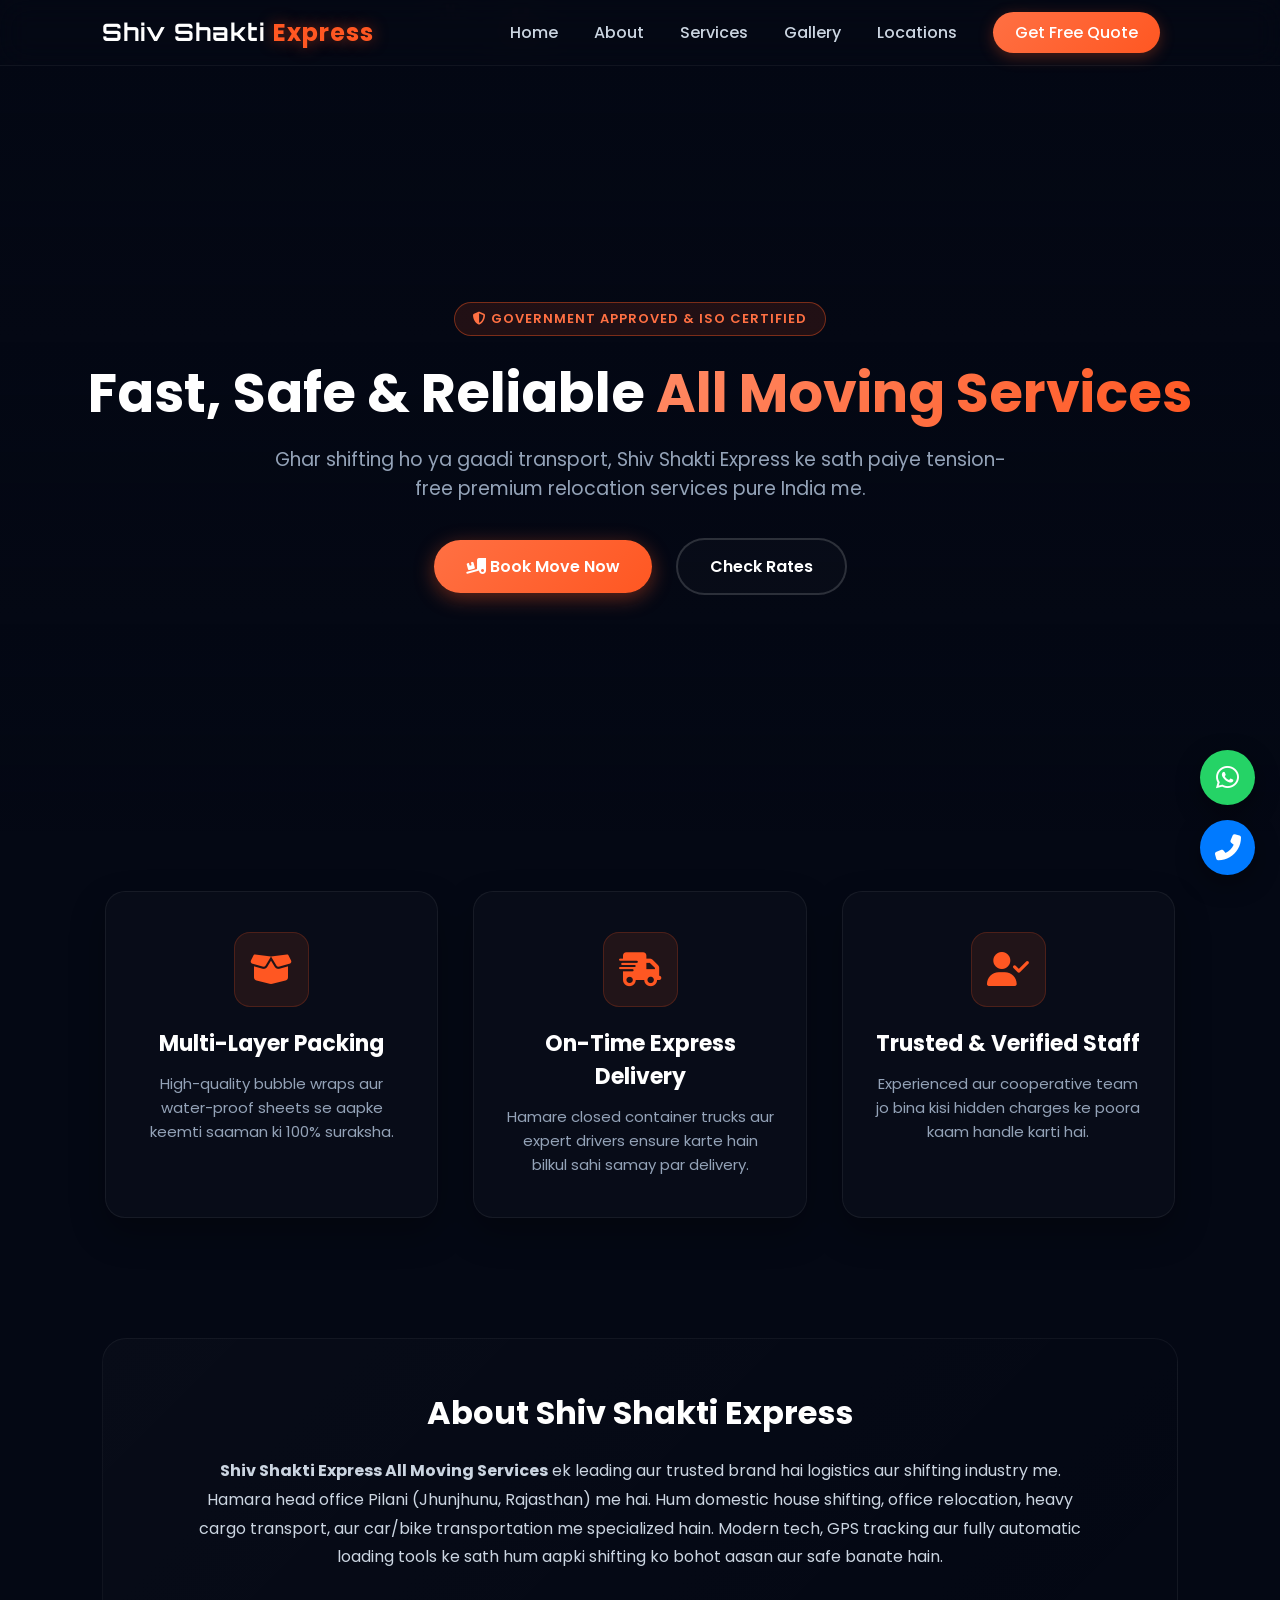
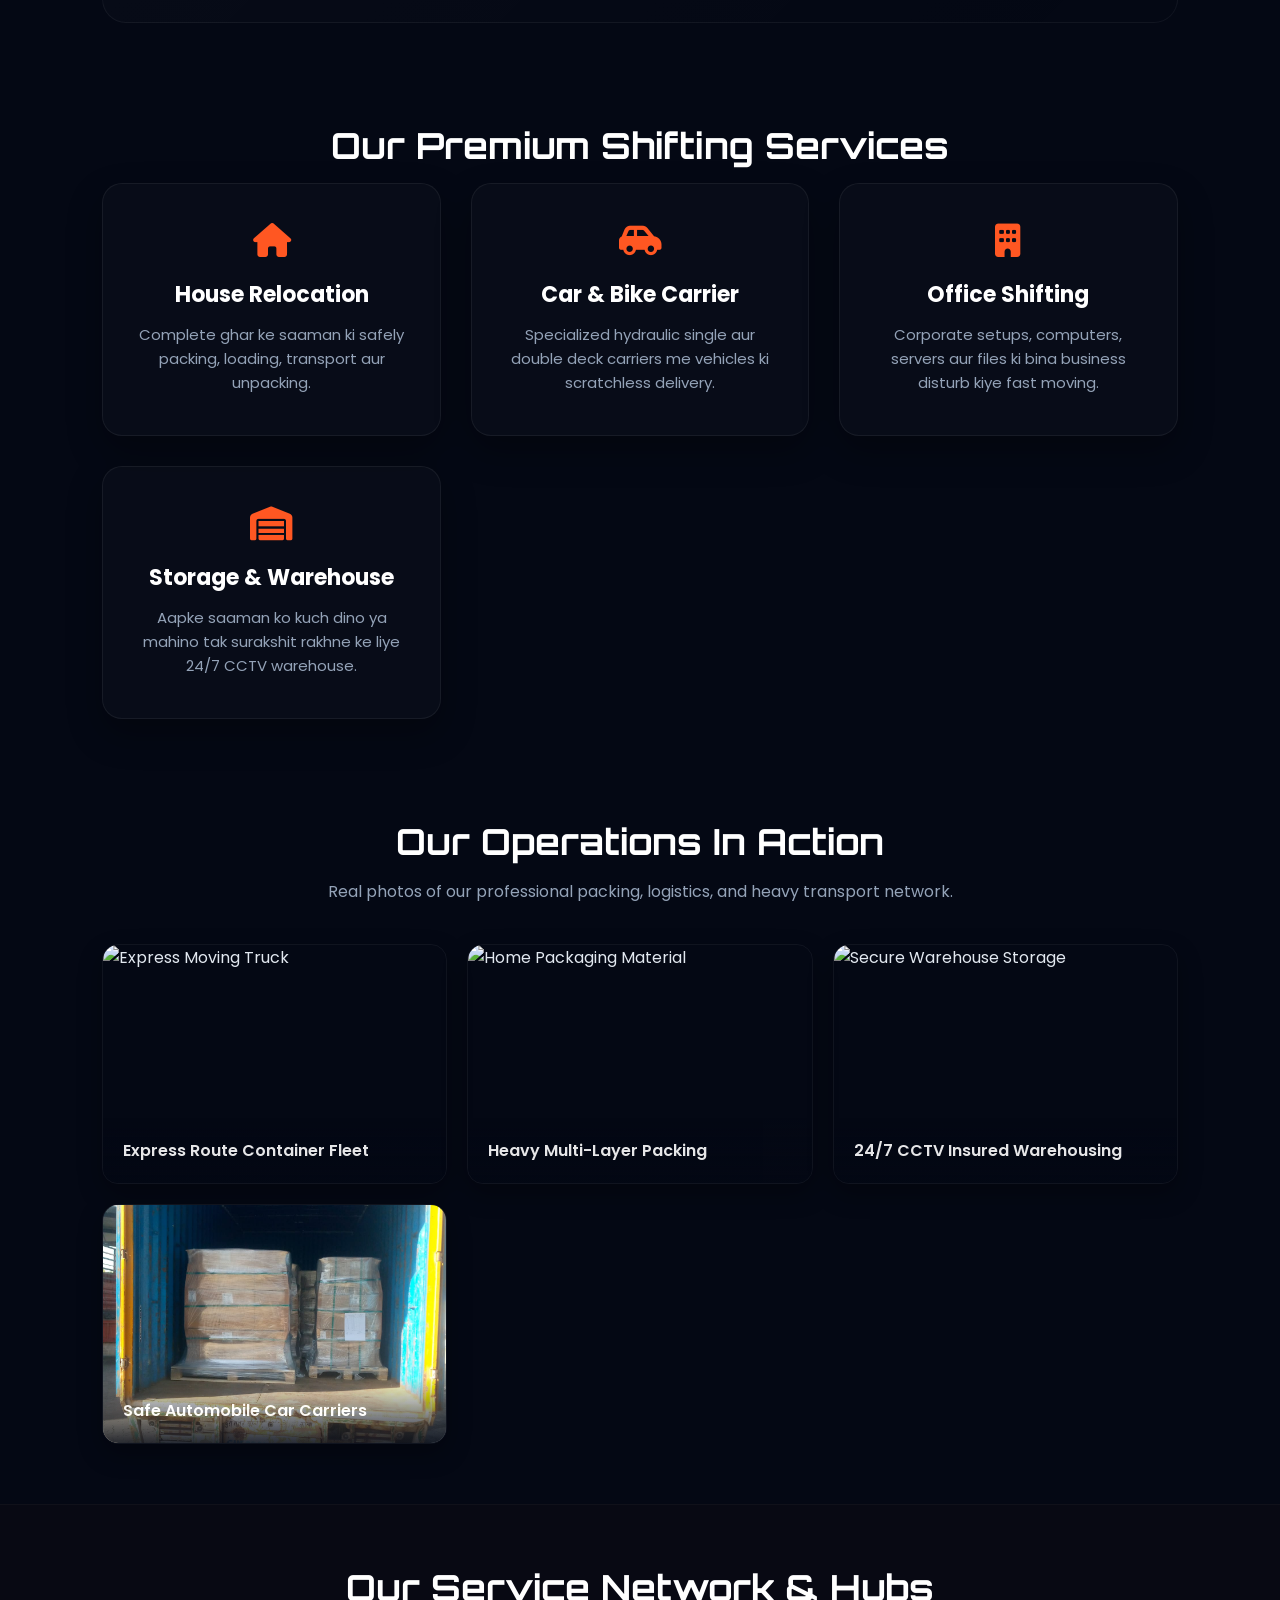
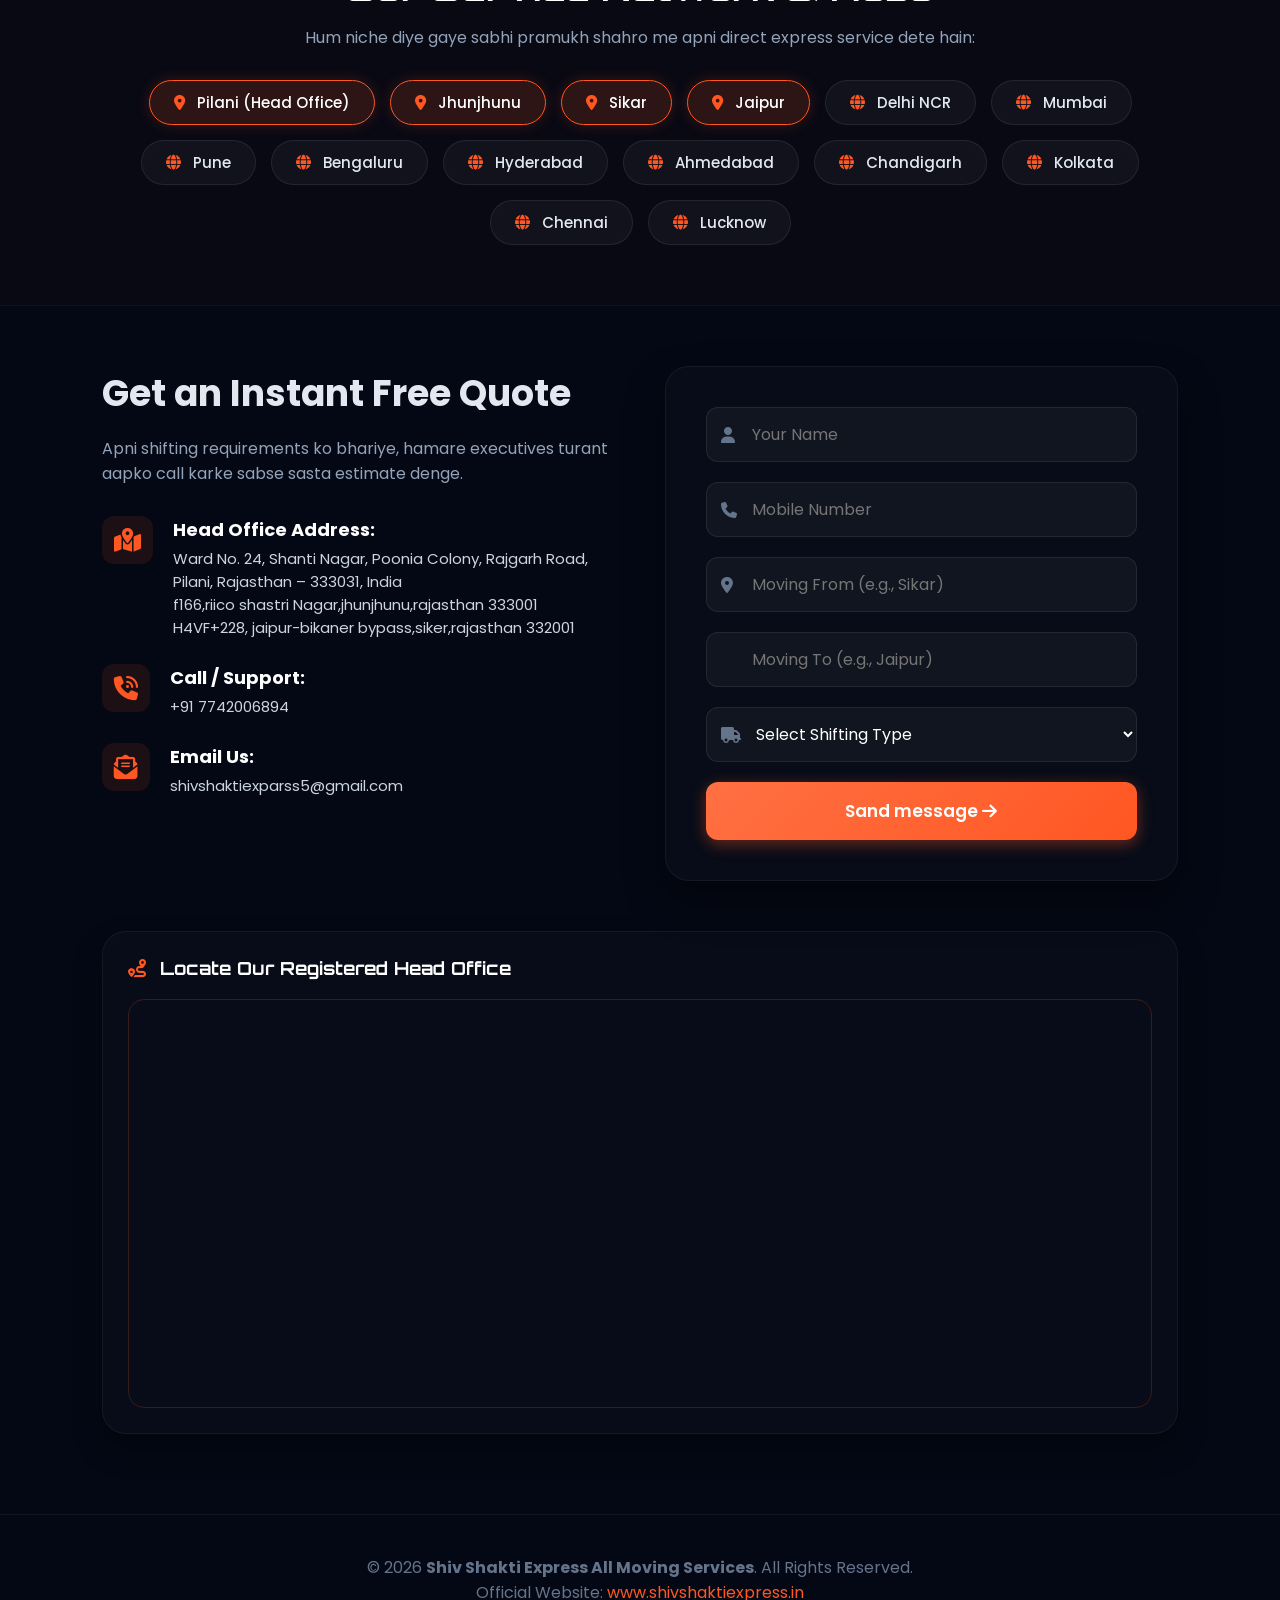
==== index.html @ 2a3eb3cf "Update index.html" ====
<!DOCTYPE html>
<html lang="en">
<head>
    <meta charset="UTF-8">
    <meta name="viewport" content="width=device-width, initial-scale=1.0">
    <title>Shiv Shakti Express All Moving Services | Best Packers and Movers</title>
    <!-- External CSS -->
    <link rel="stylesheet" href="style.css">
    <!-- FontAwesome Premium Icons for 3D Assets -->
    <link rel="stylesheet" href="https://cdnjs.cloudflare.com/ajax/libs/font-awesome/6.4.0/css/all.min.css">
</head>
<body>

    <!-- Dynamic 3D Floating Particle Canvas -->
    <div class="canvas-3d-bg" id="canvas3D"></div>

    <!-- Header & Navigation -->
    <header>
        <div class="logo">
            <h1>Shiv Shakti <span>Express</span></h1>
        </div>
        <nav>
            <ul class="nav-links" id="navLinks">
                <li><a href="#home">Home</a></li>
                <li><a href="#about">About</a></li>
                <li><a href="#services">Services</a></li>
                <li><a href="#gallery">Gallery</a></li>
                <li><a href="#locations">Locations</a></li>
                <li><a href="#contact" class="btn-nav">Get Free Quote</a></li>
            </ul>
            <div class="burger-menu" id="burgerBtn">
                <i class="fas fa-bars"></i>
            </div>
        </nav>
    </header>

    <!-- Hero Section -->
    <section id="home" class="hero-section">
        <div class="hero-content">
            <div class="badge-premium"><i class="fas fa-shield-alt"></i> Government Approved & ISO Certified</div>
            <h2>Fast, Safe & Reliable <span>All Moving Services</span></h2>
            <p>Ghar shifting ho ya gaadi transport, Shiv Shakti Express ke sath paiye tension-free premium relocation services pure India me.</p>
            <div class="hero-btns">
                <a href="#contact" class="btn-primary"><i class="fas fa-truck-loading"></i> Book Move Now</a>
                <a href="#services" class="btn-secondary">Check Rates</a>
            </div>
        </div>
    </section>

    <!-- 3D Interactive Features Grid -->
    <section class="features-section">
        <div class="feature-3d-card">
            <div class="icon-wrapper"><i class="fas fa-box-open"></i></div>
            <h3>Multi-Layer Packing</h3>
            <p>High-quality bubble wraps aur water-proof sheets se aapke keemti saaman ki 100% suraksha.</p>
        </div>
        <div class="feature-3d-card">
            <div class="icon-wrapper"><i class="fas fa-shipping-fast"></i></div>
            <h3>On-Time Express Delivery</h3>
            <p>Hamare closed container trucks aur expert drivers ensure karte hain bilkul sahi samay par delivery.</p>
        </div>
        <div class="feature-3d-card">
            <div class="icon-wrapper"><i class="fas fa-user-check"></i></div>
            <h3>Trusted & Verified Staff</h3>
            <p>Experienced aur cooperative team jo bina kisi hidden charges ke poora kaam handle karti hai.</p>
        </div>
    </section>

    <!-- About Section -->
    <section id="about" class="about-section">
        <div class="about-glass-box">
            <h2>About Shiv Shakti Express</h2>
            <p><strong>Shiv Shakti Express All Moving Services</strong> ek leading aur trusted brand hai logistics aur shifting industry me. Hamara head office Pilani (Jhunjhunu, Rajasthan) me hai. Hum domestic house shifting, office relocation, heavy cargo transport, aur car/bike transportation me specialized hain. Modern tech, GPS tracking aur fully automatic loading tools ke sath hum aapki shifting ko bohot aasan aur safe banate hain.</p>
        </div>
    </section>

    <!-- Services Section -->
    <section id="services" class="services-section">
        <h2 class="global-title">Our Premium Shifting Services</h2>
        <div class="services-grid">
            <div class="service-3d-box">
                <i class="fas fa-home"></i>
                <h3>House Relocation</h3>
                <p>Complete ghar ke saaman ki safely packing, loading, transport aur unpacking.</p>
            </div>
            <div class="service-3d-box">
                <i class="fas fa-car-side"></i>
                <h3>Car & Bike Carrier</h3>
                <p>Specialized hydraulic single aur double deck carriers me vehicles ki scratchless delivery.</p>
            </div>
            <div class="service-3d-box">
                <i class="fas fa-building"></i>
                <h3>Office Shifting</h3>
                <p>Corporate setups, computers, servers aur files ki bina business disturb kiye fast moving.</p>
            </div>
            <div class="service-3d-box">
                <i class="fas fa-warehouse"></i>
                <h3>Storage & Warehouse</h3>
                <p>Aapke saaman ko kuch dino ya mahino tak surakshit rakhne ke liye 24/7 CCTV warehouse.</p>
            </div>
        </div>
    </section>

    <!-- NEW: Premium Work Gallery Section -->
    <section id="gallery" class="gallery-section">
        <h2 class="global-title">Our Operations In Action</h2>
        <p class="section-subtitle">Real photos of our professional packing, logistics, and heavy transport network.</p>
        <div class="gallery-grid">
            <div class="gallery-item">
                <img src="https://encrypted-tbn0.gstatic.com/licensed-image?q=tbn:ANd9GcTpkjQiHcflWvyWw7fKD-1hRIeOHbKi54oTVED9mV0ehumZa6GQR9WHloM3Q1XRZpazkAk57zIDNH1ODHk" alt="Express Moving Truck">
                <div class="gallery-overlay"><h4>Express Route Container Fleet</h4></div>
            </div>
            <div class="gallery-item">
                <img src="https://encrypted-tbn3.gstatic.com/licensed-image?q=tbn:ANd9GcT5DO0zSVSTfe3EI2YvXrK56unWoi9JzmPixbbkz7umWfsvhKSTAnVCmyw1NfnVFslw2uwfocmhOMhB1WQ" alt="Home Packaging Material">
                <div class="gallery-overlay"><h4>Heavy Multi-Layer Packing</h4></div>
            </div>
            <div class="gallery-item">
                <img src="https://encrypted-tbn0.gstatic.com/licensed-image?q=tbn:ANd9GcSH1O3IfOWc9K8CW_3dki2PEMWsFh9LMfe7xc7sLpq9RDxvulTZAFC4fI5e3qa5nLg3IJIgUY96AhBiIvQ" alt="Secure Warehouse Storage">
                <div class="gallery-overlay"><h4>24/7 CCTV Insured Warehousing</h4></div>
            </div>
            <div class="gallery-item">
                <img src="WhatsApp Image 2026-05-10 at 18.03.38.jpeg" alt="Car Vehicle Transport India">
                <div class="gallery-overlay"><h4>Safe Automobile Car Carriers</h4></div>
            </div>
        </div>
    </section>

    <!-- Locations Section -->
    <section id="locations" class="locations-section">
        <h2 class="global-title">Our Service Network & Hubs</h2>
        <p class="loc-subtitle">Hum niche diye gaye sabhi pramukh shahro me apni direct express service dete hain:</p>
        <div class="location-container">
            <div class="loc-tag local-hub"><i class="fas fa-map-marker-alt"></i> Pilani (Head Office)</div>
            <div class="loc-tag local-hub"><i class="fas fa-map-marker-alt"></i> Jhunjhunu</div>
            <div class="loc-tag local-hub"><i class="fas fa-map-marker-alt"></i> Sikar</div>
            <div class="loc-tag local-hub"><i class="fas fa-map-marker-alt"></i> Jaipur</div>
            <div class="loc-tag"><i class="fas fa-globe"></i> Delhi NCR</div>
            <div class="loc-tag"><i class="fas fa-globe"></i> Mumbai</div>
            <div class="loc-tag"><i class="fas fa-globe"></i> Pune</div>
            <div class="loc-tag"><i class="fas fa-globe"></i> Bengaluru</div>
            <div class="loc-tag"><i class="fas fa-globe"></i> Hyderabad</div>
            <div class="loc-tag"><i class="fas fa-globe"></i> Ahmedabad</div>
            <div class="loc-tag"><i class="fas fa-globe"></i> Chandigarh</div>
            <div class="loc-tag"><i class="fas fa-globe"></i> Kolkata</div>
            <div class="loc-tag"><i class="fas fa-globe"></i> Chennai</div>
            <div class="loc-tag"><i class="fas fa-globe"></i> Lucknow</div>
        </div>
    </section>

    <!-- Contact Form & NEW Interactive Map Section -->
    <section id="contact" class="contact-section">
        <div class="contact-wrapper">
            <div class="contact-details">
                <h2>Get an Instant Free Quote</h2>
                <p>Apni shifting requirements ko bhariye, hamare executives turant aapko call karke sabse sasta estimate denge.</p>
                
                <div class="info-block">
                    <i class="fas fa-map-marked-alt"></i>
                    <div>
                        <h4>Head Office Address:</h4>
                        <p>Ward No. 24, Shanti Nagar, Poonia Colony, Rajgarh Road, Pilani, Rajasthan – 333031, India</p>
                        <p>f166,riico shastri Nagar,jhunjhunu,rajasthan 333001</p>
                        <P>H4VF+228, jaipur-bikaner bypass,siker,rajasthan 332001</P>
                    </div>
                </div>
                <div class="info-block">
                    <i class="fas fa-phone-volume"></i>
                    <div>
                        <h4>Call / Support:</h4>
                        <p>+91 7742006894</p>
                    </div>
                </div>
                <div class="info-block">
                    <i class="fas fa-envelope-open-text"></i>
                    <div>
                        <h4>Email Us:</h4>
                        <p>shivshaktiexparss5@gmail.com</p>
                    </div>
                </div>
            </div>

            <div class="contact-form-box">
                <form action="#" method="POST">
                    <div class="input-group">
                        <i class="fas fa-user"></i>
                        <input type="text" placeholder="Your Name" required>
                    </div>
                    <div class="input-group">
                        <i class="fas fa-phone"></i>
                        <input type="tel" placeholder="Mobile Number" required>
                    </div>
                    <div class="input-group">
                        <i class="fas fa-map-marker-alt"></i>
                        <input type="text" placeholder="Moving From (e.g., Sikar)" required>
                    </div>
                    <div class="input-group">
                        <i class="fas fa-map-check"></i>
                        <input type="text" placeholder="Moving To (e.g., Jaipur)" required>
                    </div>
                    <div class="input-group">
                        <i class="fas fa-truck"></i>
                        <select required>
                            <option value="" disabled selected>Select Shifting Type</option>
                            <option value="house">House Shifting</option>
                            <option value="vehicle">Car / Bike Transport</option>
                            <option value="office">Office Relocation</option>
                            <option value="other">Other Moving Services</option>
                        </select>
                    </div>
                    <button type="submit" class="btn-submit">Sand message <i class="fas fa-arrow-right"></i></button>
                </form>
            </div>
        </div>

        <!-- NEW: Premium Integrated Google Map Block -->
        <div class="map-container-box">
            <h3 class="map-title"><i class="fas fa-route"></i> Locate Our Registered Head Office</h3>
            <div class="responsive-map">
                <iframe src="https://www.google.com/maps/embed?pb=!1m18!1m12!1m3!1d3514.7397733479035!2d75.59014527630248!3d28.245591975878486!2m3!1f0!2f0!3f0!3m2!1i1020!2i768!4f13.1!3m3!1m2!1s0x39131969ec6d612d%3A0x633513a0c5c621!2sPilani%2C%20Rajasthan%20333031!5e0!3m2!1sen!2sin!4v1710000000000!5m2!1sen!2sin" width="100%" height="400" style="border:0;" allowfullscreen="" loading="lazy" referrerpolicy="no-referrer-when-downgrade"></iframe>
            </div>
        </div>
    </section>

    <!-- Floating WhatsApp & Call Sticky Icons -->
    <div class="sticky-action-bars">
        <a href="https://wa.me/917742006894?text=Hello%20Shiv%20Shakti%20Express,%20I%20want%20to%20know%20shifting%20charges." class="bar-btn whatsapp" target="_blank">
            <i class="fab fa-whatsapp"></i>
        </a>
        <a href="tel:+917742006894" class="bar-btn call">
            <i class="fas fa-phone-alt"></i>
        </a>
    </div>

    <!-- Footer -->
    <footer>
        <div class="footer-content">
            <p>&copy; 2026 <strong>Shiv Shakti Express All Moving Services</strong>. All Rights Reserved.</p>
            <p>Official Website: <a href="http://www.shivshaktiexpress.in" target="_blank" style="color: #ff5722; text-decoration: none;">www.shivshaktiexpress.in</a></p>
        </div>
    </footer>

    <!-- External JavaScript -->
    <script src="script.js"></script>
</body>
</html>
---- style.css ----
@import url('https://fonts.googleapis.com/css2?family=Orbitron:wght@600;800&family=Poppins:wght@300;400;500;600;700&display=swap');

* {
    margin: 0;
    padding: 0;
    box-sizing: border-box;
    font-family: 'Poppins', sans-serif;
    scroll-behavior: smooth;
}

body {
    background-color: #040814;
    color: #e2e8f0;
    overflow-x: hidden;
    position: relative;
}

/* 3D Background Engine */
.canvas-3d-bg {
    position: fixed;
    top: 0;
    left: 0;
    width: 100vw;
    height: 100vh;
    z-index: -1;
    pointer-events: none;
    overflow: hidden;
}

.floating-logistics-icon {
    position: absolute;
    color: rgba(255, 87, 34, 0.08);
    filter: drop-shadow(0 0 8px rgba(255, 87, 34, 0.2));
    animation: floatMove 20s linear infinite;
}

/* Header Navbar */
header {
    background: rgba(4, 8, 20, 0.75);
    backdrop-filter: blur(15px);
    -webkit-backdrop-filter: blur(15px);
    border-bottom: 1px solid rgba(255, 255, 255, 0.05);
    display: flex;
    justify-content: space-between;
    align-items: center;
    padding: 15px 8%;
    position: sticky;
    top: 0;
    z-index: 1000;
}

.logo h1 {
    font-family: 'Orbitron', sans-serif;
    color: #fff;
    font-size: 24px;
    letter-spacing: 1px;
}

.logo h1 span {
    color: #ff5722;
    text-shadow: 0 0 15px rgba(255, 87, 34, 0.5);
}

.nav-links {
    display: flex;
    list-style: none;
    align-items: center;
}

.nav-links li a {
    color: #cbd5e1;
    text-decoration: none;
    margin: 0 18px;
    font-weight: 500;
    transition: 0.3s ease;
}

.nav-links li a:hover {
    color: #ff5722;
}

.btn-nav {
    background: linear-gradient(135deg, #ff7043, #ff5722);
    color: #fff !important;
    padding: 9px 22px;
    border-radius: 50px;
    box-shadow: 0 4px 15px rgba(255, 87, 34, 0.3);
}

.burger-menu {
    display: none;
    color: #fff;
    font-size: 24px;
    cursor: pointer;
}

/* Hero Section with Parallax Shifting Backdrop */
.hero-section {
    background: linear-gradient(180deg, rgba(4, 8, 20, 0.2), #040814),
                url('https://images.unsplash.com/photo-1601584115197-04ecc0da31d7?q=80&w=1200') no-repeat center center/cover;
    background-attachment: fixed;
    height: 85vh;
    display: flex;
    justify-content: center;
    align-items: center;
    text-align: center;
    padding: 0 20px;
}

.badge-premium {
    background: rgba(255, 87, 34, 0.12);
    border: 1px solid rgba(255, 87, 34, 0.4);
    color: #ff7043;
    padding: 6px 18px;
    border-radius: 50px;
    font-size: 13px;
    font-weight: 600;
    text-transform: uppercase;
    display: inline-block;
    margin-bottom: 25px;
    letter-spacing: 1px;
}

.hero-content h2 {
    font-size: 54px;
    color: #fff;
    font-weight: 700;
    line-height: 1.2;
    margin-bottom: 20px;
}

.hero-content h2 span {
    background: linear-gradient(135deg, #ff8a65, #ff5722);
    -webkit-background-clip: text;
    -webkit-text-fill-color: transparent;
}

.hero-content p {
    font-size: 19px;
    color: #94a3b8;
    max-width: 750px;
    margin: 0 auto 35px;
}

.hero-btns a {
    text-decoration: none;
    padding: 14px 32px;
    border-radius: 50px;
    font-weight: 600;
    margin: 0 10px;
    display: inline-block;
    transition: 0.3s;
}

.btn-primary {
    background: linear-gradient(135deg, #ff7043, #ff5722);
    color: #fff;
    box-shadow: 0 5px 20px rgba(255, 87, 34, 0.4);
}

.btn-primary:hover {
    transform: translateY(-3px);
    box-shadow: 0 8px 25px rgba(255, 87, 34, 0.6);
}

.btn-secondary {
    border: 2px solid rgba(255,255,255,0.15);
    color: #fff;
    background: rgba(255,255,255,0.02);
}

.btn-secondary:hover {
    background: rgba(255,255,255,0.08);
    transform: translateY(-3px);
}

/* 3D Glassmorphism Cards Section */
.features-section {
    display: flex;
    justify-content: space-around;
    padding: 60px 8%;
    flex-wrap: wrap;
    gap: 30px;
}

.feature-3d-card, .service-3d-box {
    background: rgba(255, 255, 255, 0.02);
    border: 1px solid rgba(255, 255, 255, 0.06);
    padding: 40px 30px;
    border-radius: 20px;
    width: 31%;
    min-width: 280px;
    text-align: center;
    box-shadow: 0 15px 35px rgba(0,0,0,0.3);
    transition: transform 0.4s cubic-bezier(0.165, 0.84, 0.44, 1), border-color 0.3s;
    cursor: pointer;
}

.feature-3d-card:hover, .service-3d-box:hover {
    border-color: #ff5722;
    transform: translateY(-10px) rotateY(5deg) rotateX(5deg);
    background: rgba(255,255,255,0.04);
}

.icon-wrapper {
    width: 75px;
    height: 75px;
    background: rgba(255, 87, 34, 0.1);
    border-radius: 16px;
    display: flex;
    justify-content: center;
    align-items: center;
    margin: 0 auto 20px;
    border: 1px solid rgba(255, 87, 34, 0.2);
}

.icon-wrapper i, .service-3d-box i {
    font-size: 34px;
    color: #ff5722;
}

.feature-3d-card h3, .service-3d-box h3 {
    font-size: 22px;
    color: #fff;
    margin-bottom: 12px;
}

.feature-3d-card p, .service-3d-box p {
    color: #94a3b8;
    font-size: 15px;
    line-height: 1.6;
}

/* Global Section Title */
.global-title {
    text-align: center;
    font-size: 36px;
    font-family: 'Orbitron', sans-serif;
    color: #fff;
    margin-bottom: 15px;
}

.section-subtitle {
    text-align: center;
    color: #94a3b8;
    margin-bottom: 40px;
    font-size: 16px;
}

/* About Box */
.about-section { padding: 60px 8%; }
.about-glass-box {
    background: linear-gradient(135deg, rgba(255,255,255,0.02), rgba(255,255,255,0));
    border: 1px solid rgba(255,255,255,0.05);
    padding: 50px;
    border-radius: 24px;
    text-align: center;
}
.about-glass-box h2 { font-size: 32px; color: #fff; margin-bottom: 20px; }
.about-glass-box p { color: #cbd5e1; font-size: 16px; line-height: 1.8; max-width: 900px; margin: 0 auto; }

/* Services Layout */
.services-section { padding: 40px 8% 40px; }
.services-grid {
    display: grid;
    grid-template-columns: repeat(auto-fit, minmax(280px, 1fr));
    gap: 30px;
}
.service-3d-box { width: 100%; }
.service-3d-box i { margin-bottom: 20px; display: block;}

/* NEW: Premium Work Gallery Grid Layout */
.gallery-section {
    padding: 60px 8%;
}
.gallery-grid {
    display: grid;
    grid-template-columns: repeat(auto-fit, minmax(260px, 1fr));
    gap: 20px;
    margin-top: 20px;
}
.gallery-item {
    position: relative;
    border-radius: 16px;
    overflow: hidden;
    height: 240px;
    border: 1px solid rgba(255, 255, 255, 0.05);
    box-shadow: 0 10px 25px rgba(0,0,0,0.3);
}
.gallery-item img {
    width: 100%;
    height: 100%;
    object-fit: cover;
    transition: transform 0.5s ease;
}
.gallery-overlay {
    position: absolute;
    bottom: 0;
    left: 0;
    width: 100%;
    padding: 20px;
    background: linear-gradient(360deg, rgba(4,8,20,0.95) 0%, rgba(4,8,20,0) 100%);
    opacity: 0.9;
    transition: opacity 0.3s;
}
.gallery-overlay h4 {
    color: #fff;
    font-size: 16px;
    font-weight: 600;
}
.gallery-item:hover img {
    transform: scale(1.1) rotate(1deg);
}

/* Locations Showcase Section */
.locations-section {
    padding: 60px 8%;
    background: rgba(255, 87, 34, 0.02);
    border-top: 1px solid rgba(255,255,255,0.03);
    border-bottom: 1px solid rgba(255,255,255,0.03);
    text-align: center;
}
.loc-subtitle { margin-bottom: 30px; color: #94a3b8; font-size: 16px;}
.location-container {
    display: flex;
    justify-content: center;
    flex-wrap: wrap;
    gap: 15px;
    max-width: 1000px;
    margin: 0 auto;
}
.loc-tag {
    background: rgba(255,255,255,0.04);
    border: 1px solid rgba(255,255,255,0.08);
    padding: 10px 24px;
    border-radius: 50px;
    font-size: 15px;
    font-weight: 500;
    color: #e2e8f0;
    transition: 0.3s;
}
.loc-tag i { margin-right: 8px; color: #ff5722; }
.loc-tag.local-hub {
    background: rgba(255, 87, 34, 0.15);
    border-color: #ff5722;
    color: #fff;
    box-shadow: 0 0 15px rgba(255, 87, 34, 0.2);
}
.loc-tag:hover {
    transform: scale(1.08);
    background: rgba(255, 87, 34, 0.2);
    border-color: #ff5722;
}

/* Contact Area with Smart Neon Fields */
.contact-section { padding: 60px 8% 80px; }
.contact-wrapper { display: flex; justify-content: space-between; flex-wrap: wrap; gap: 50px; margin-bottom: 50px; }
.contact-details, .contact-form-box { flex: 1; min-width: 320px; }
.contact-details h2 { font-size: 36px; margin-bottom: 15px; }
.contact-details p { color: #94a3b8; margin-bottom: 30px; }

.info-block { display: flex; gap: 20px; margin-bottom: 25px; align-items: flex-start; }
.info-block i { font-size: 24px; color: #ff5722; background: rgba(255,87,34,0.1); padding: 12px; border-radius: 12px; }
.info-block h4 { font-size: 18px; color: #fff; margin-bottom: 4px; }
.info-block p { font-size: 15px; color: #cbd5e1; margin: 0; }

.contact-form-box form {
    background: rgba(255,255,255,0.02);
    border: 1px solid rgba(255,255,255,0.05);
    padding: 40px;
    border-radius: 24px;
    display: flex;
    flex-direction: column;
    gap: 20px;
    box-shadow: 0 20px 40px rgba(0,0,0,0.4);
}
.input-group { position: relative; display: flex; align-items: center; }
.input-group i { position: absolute; left: 15px; color: #64748b; }
.contact-form-box input, .contact-form-box select {
    width: 100%;
    padding: 14px 14px 14px 45px;
    background: rgba(255,255,255,0.04);
    border: 1px solid rgba(255,255,255,0.08);
    border-radius: 12px;
    color: #fff;
    font-size: 16px;
    transition: 0.3s;
}
.contact-form-box select option { background-color: #040814; color: #fff; }
.contact-form-box input:focus, .contact-form-box select:focus {
    outline: none;
    border-color: #ff5722;
    box-shadow: 0 0 15px rgba(255, 87, 34, 0.3);
}
.btn-submit {
    background: linear-gradient(135deg, #ff7043, #ff5722);
    color: #fff;
    padding: 16px;
    border: none;
    border-radius: 12px;
    font-weight: 600;
    font-size: 17px;
    cursor: pointer;
    box-shadow: 0 4px 15px rgba(255, 87, 34, 0.4);
    transition: 0.3s;
}
.btn-submit:hover {
    box-shadow: 0 6px 22px rgba(255, 87, 34, 0.6);
    transform: translateY(-2px);
}

/* NEW: Google Map Section Layout Styling */
.map-container-box {
    width: 100%;
    background: rgba(255,255,255,0.02);
    border: 1px solid rgba(255,255,255,0.05);
    padding: 25px;
    border-radius: 24px;
    box-shadow: 0 15px 30px rgba(0,0,0,0.3);
}
.map-title {
    font-family: 'Orbitron', sans-serif;
    color: #fff;
    font-size: 18px;
    margin-bottom: 20px;
}
.map-title i { color: #ff5722; margin-right: 8px; }
.responsive-map {
    position: relative;
    border-radius: 16px;
    overflow: hidden;
    border: 1px solid rgba(255, 87, 34, 0.2);
}
.responsive-map iframe {
    filter: invert(90%) hue-rotate(180deg) contrast(120%); /* Custom modern dark mode effect for Google Maps */
}

/* Floating WhatsApp & Call Bars */
.sticky-action-bars { position: fixed; bottom: 25px; right: 25px; display: flex; flex-direction: column; gap: 15px; z-index: 9999; }
.bar-btn { width: 55px; height: 55px; border-radius: 50px; display: flex; justify-content: center; align-items: center; color: #fff; font-size: 26px; text-decoration: none; box-shadow: 0 8px 25px rgba(0,0,0,0.4); transition: transform 0.3s; animation: floatAnim 3s ease-in-out infinite; }
.bar-btn.whatsapp { background: #25d366; animation-delay: 0s; }
.bar-btn.call { background: #007aff; animation-delay: 1.5s; }
.bar-btn:hover { transform: scale(1.12) translateY(-5px); }

/* Animations Keyframes */
@keyframes floatAnim {
    0%, 100% { transform: translateY(0); }
    50% { transform: translateY(-8px); }
}
@keyframes floatMove {
    0% { transform: translateY(105vh) rotate(0deg); opacity: 0; }
    10% { opacity: 1; }
    90% { opacity: 1; }
    100% { transform: translateY(-5vh) rotate(360deg); opacity: 0; }
}

footer { text-align: center; padding: 40px 20px; border-top: 1px solid rgba(255,255,255,0.05); color: #64748b; }

/* Responsive adjustments */
@media (max-width: 768px) {
    .burger-menu { display: block; }
    .nav-links {
        position: absolute; right: 0; top: 65px; height: 55vh;
        background: rgba(4, 8, 20, 0.96); backdrop-filter: blur(20px);
        display: flex; flex-direction: column; width: 100%;
        transform: translateX(100%); transition: transform 0.4s ease-in-out;
        padding-top: 20px;
    }
    .nav-links.nav-active { transform: translateX(0%); }
    .nav-links li { margin: 15px 0; }
    .hero-content h2 { font-size: 32px; }
    .feature-3d-card { width: 100%; }
}
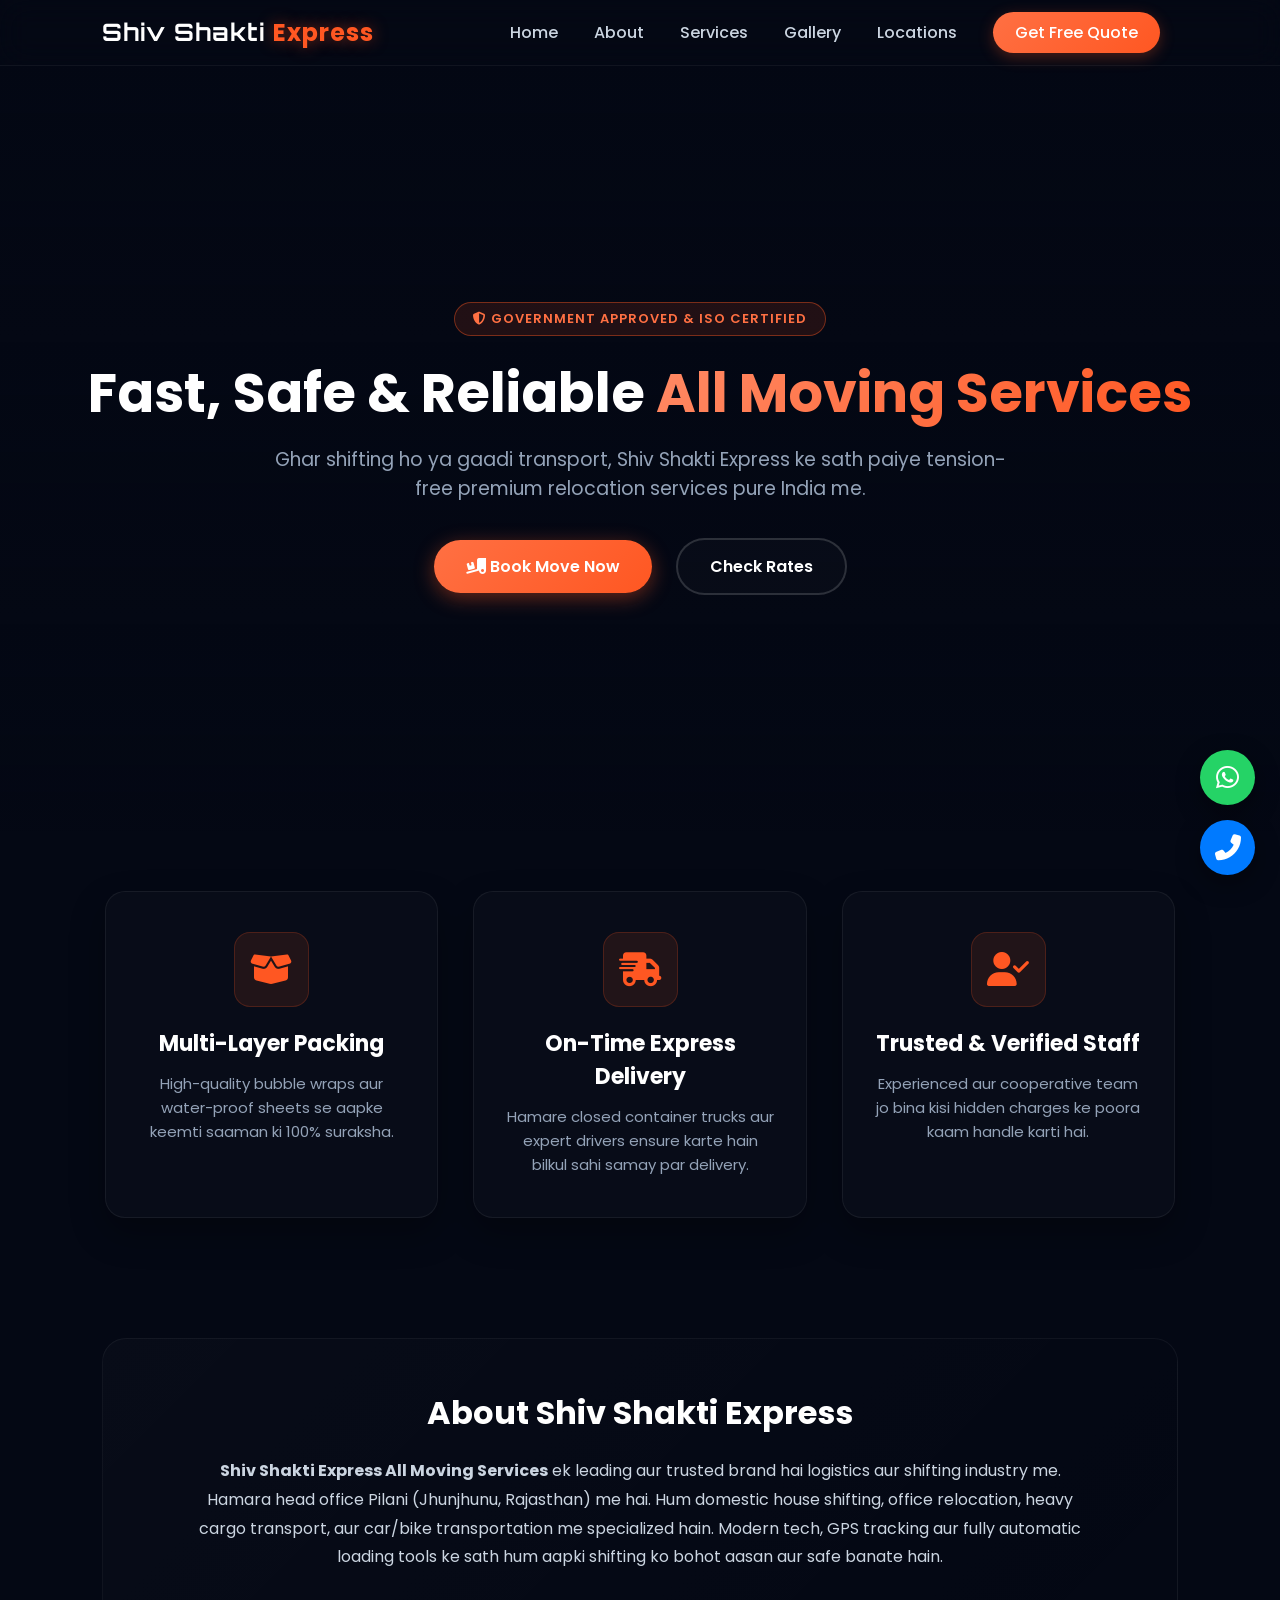
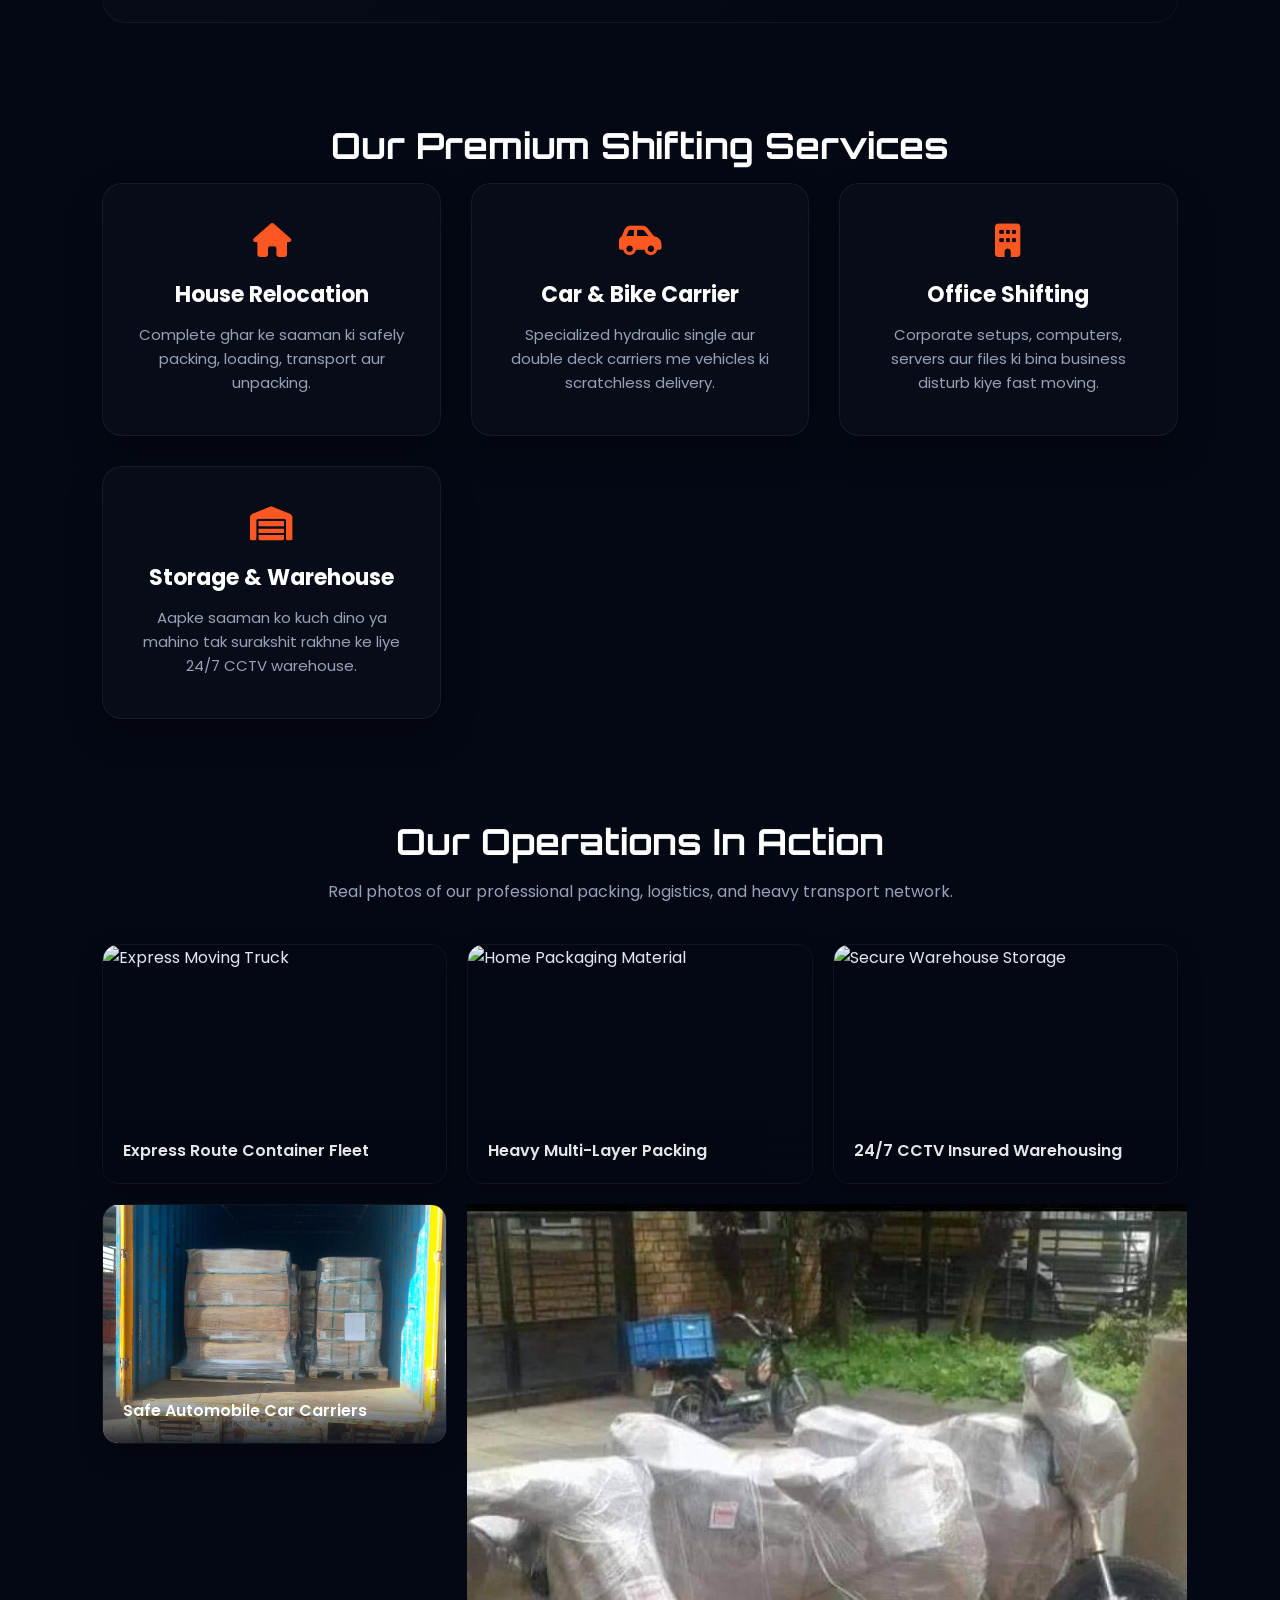
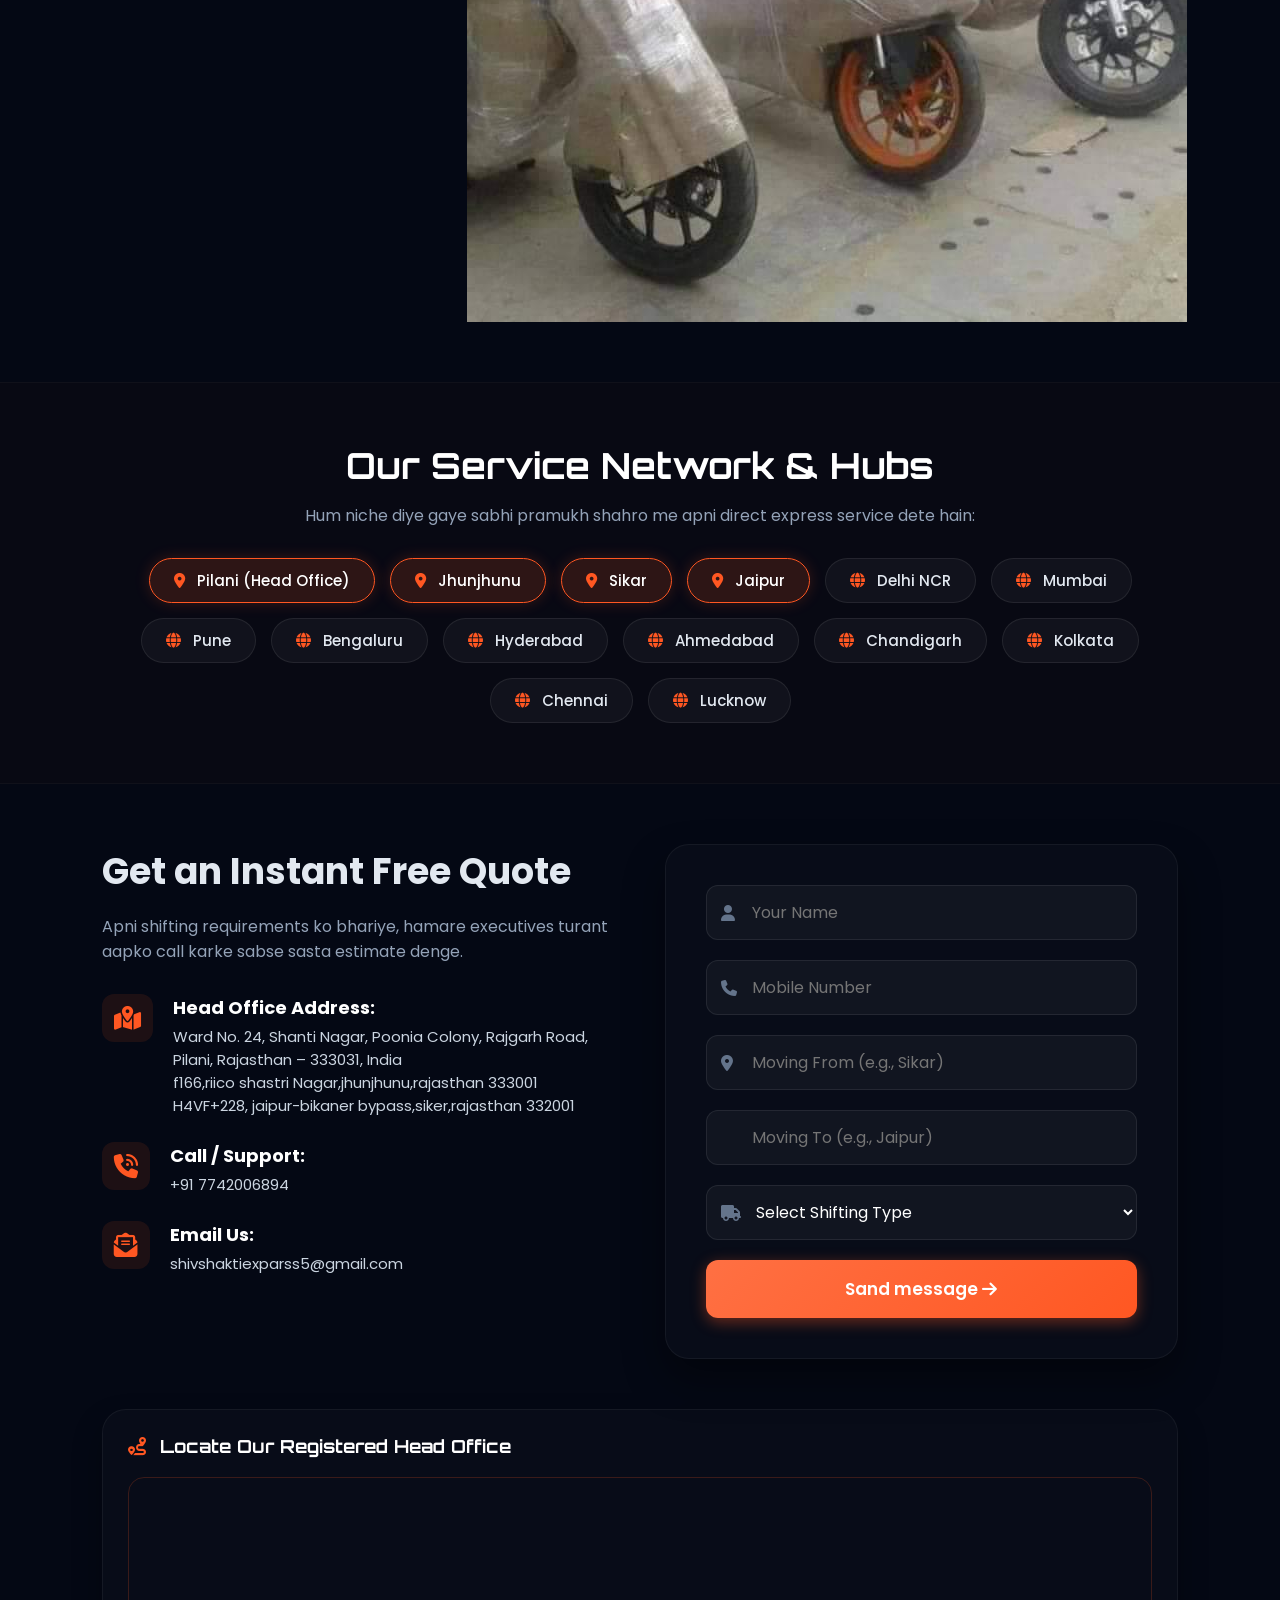
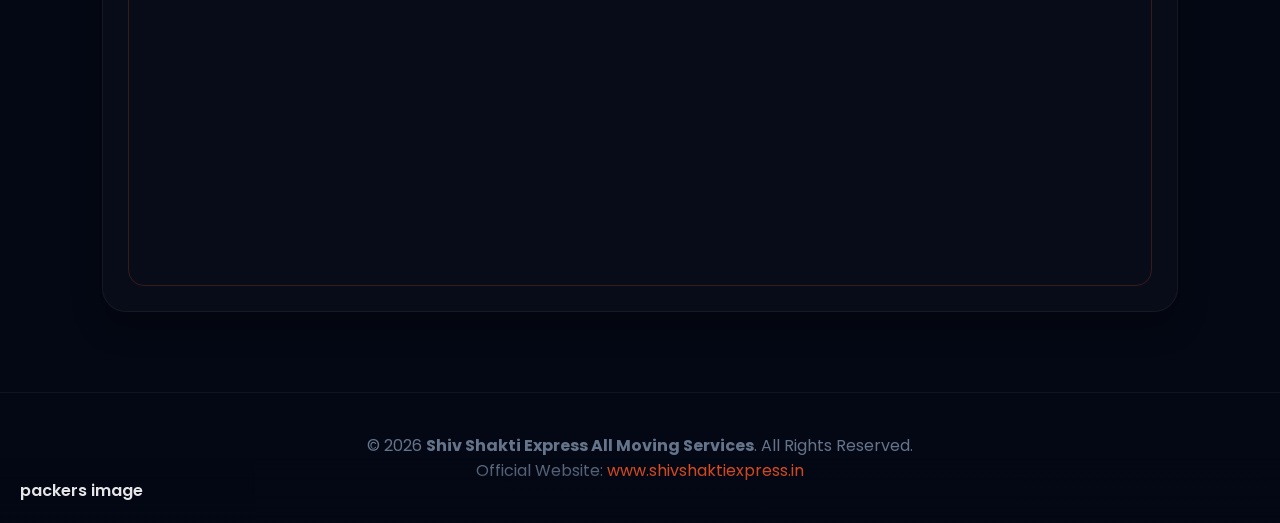
==== commit a7470571: "Add packers image to gallery section" ====
--- a/index.html
+++ b/index.html
@@ -122,7 +122,10 @@
                 <img src="WhatsApp Image 2026-05-10 at 18.03.38.jpeg" alt="Car Vehicle Transport India">
                 <div class="gallery-overlay"><h4>Safe Automobile Car Carriers</h4></div>
             </div>
-        </div>
+              <img src="packers.png" alt="booking Vehicle Transport India">
+                <div class="gallery-overlay"><h4>packers image</h4></div>
+        </div>
+        
     </section>
 
     <!-- Locations Section -->
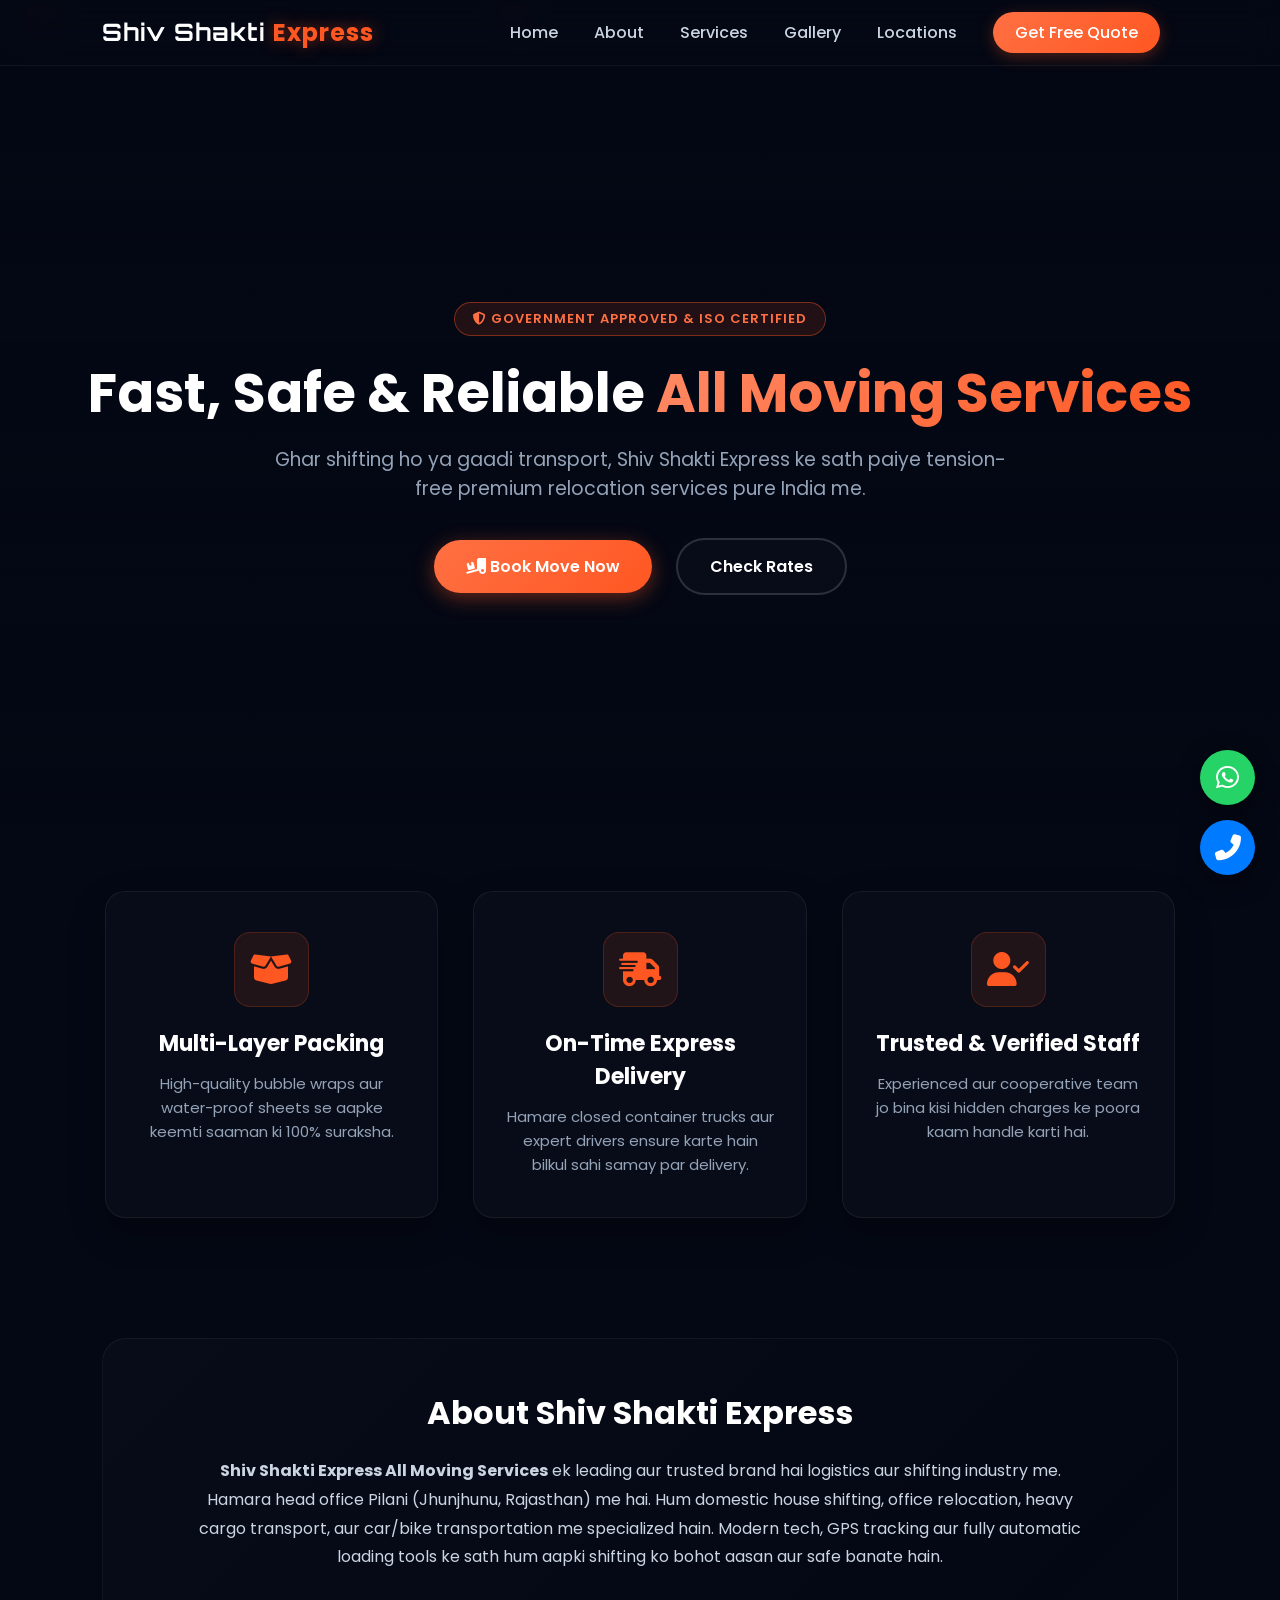
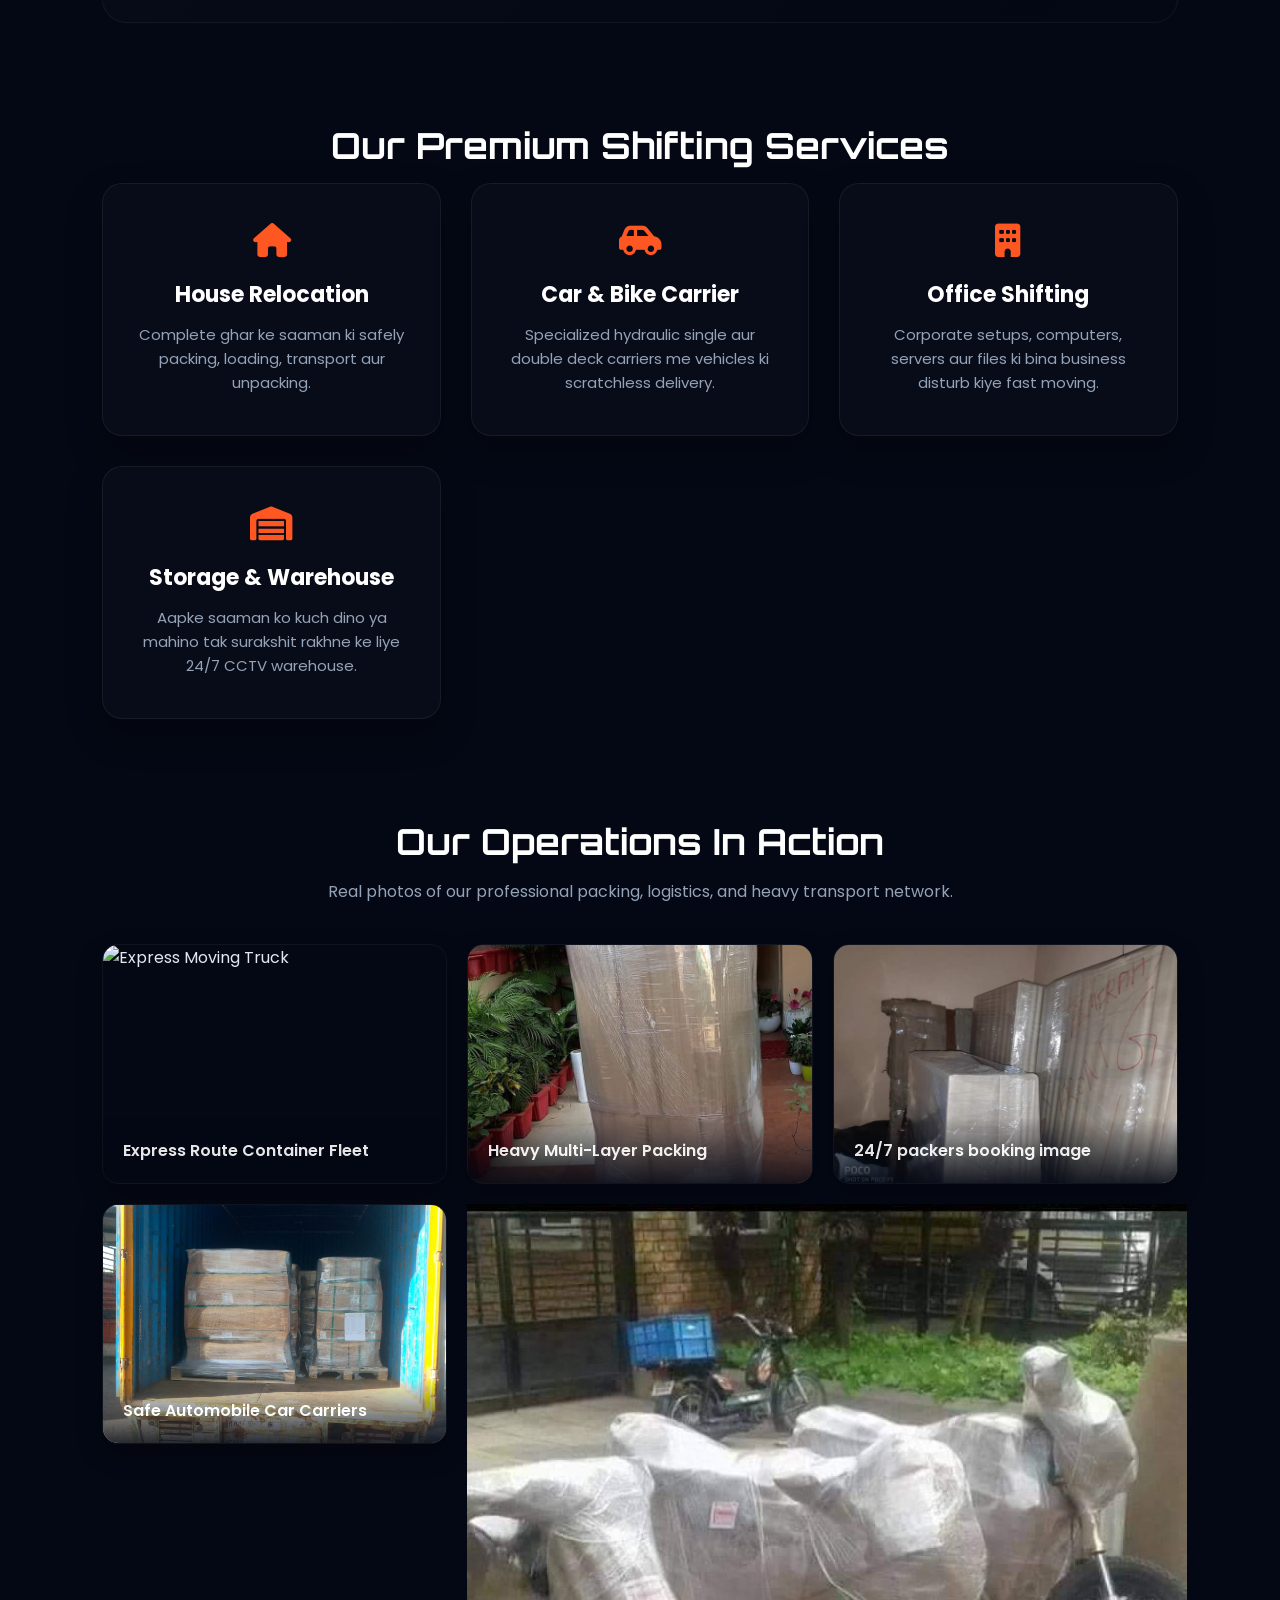
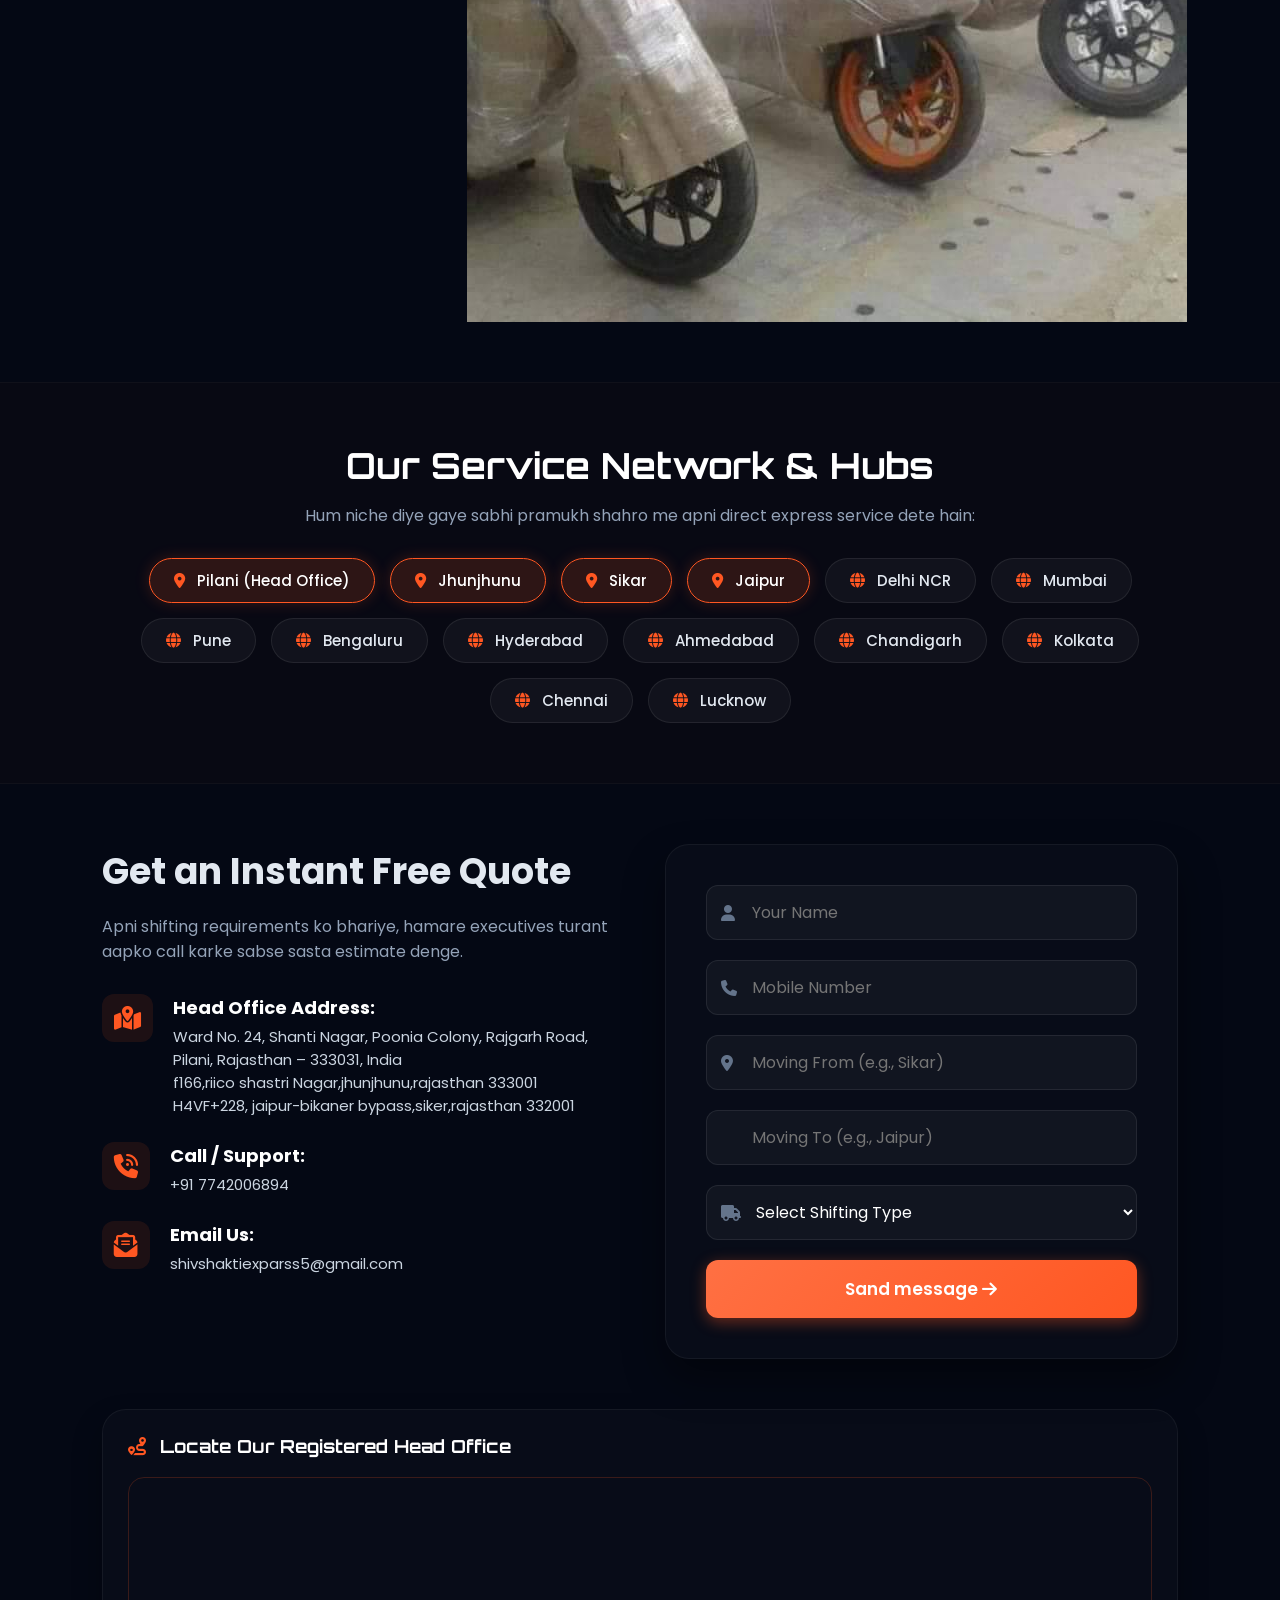
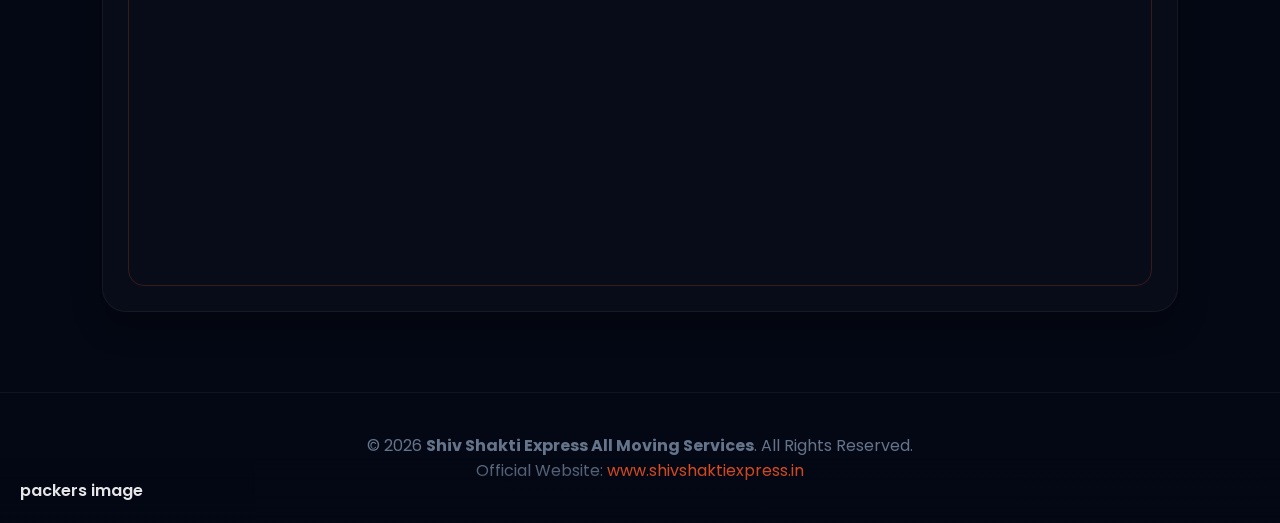
==== commit a786ecab: "Update image sources in gallery items" ====
--- a/index.html
+++ b/index.html
@@ -111,12 +111,12 @@
                 <div class="gallery-overlay"><h4>Express Route Container Fleet</h4></div>
             </div>
             <div class="gallery-item">
-                <img src="https://encrypted-tbn3.gstatic.com/licensed-image?q=tbn:ANd9GcT5DO0zSVSTfe3EI2YvXrK56unWoi9JzmPixbbkz7umWfsvhKSTAnVCmyw1NfnVFslw2uwfocmhOMhB1WQ" alt="Home Packaging Material">
+                <img src="photo.png" alt="Home Packaging Material">
                 <div class="gallery-overlay"><h4>Heavy Multi-Layer Packing</h4></div>
             </div>
             <div class="gallery-item">
-                <img src="https://encrypted-tbn0.gstatic.com/licensed-image?q=tbn:ANd9GcSH1O3IfOWc9K8CW_3dki2PEMWsFh9LMfe7xc7sLpq9RDxvulTZAFC4fI5e3qa5nLg3IJIgUY96AhBiIvQ" alt="Secure Warehouse Storage">
-                <div class="gallery-overlay"><h4>24/7 CCTV Insured Warehousing</h4></div>
+                <img src="WhatsApp Image 2026-05-10 at 18.03.41 (1).jpeg" alt="Secure Warehouse Storage">
+                <div class="gallery-overlay"><h4>24/7  packers booking image </h4></div>
             </div>
             <div class="gallery-item">
                 <img src="WhatsApp Image 2026-05-10 at 18.03.38.jpeg" alt="Car Vehicle Transport India">
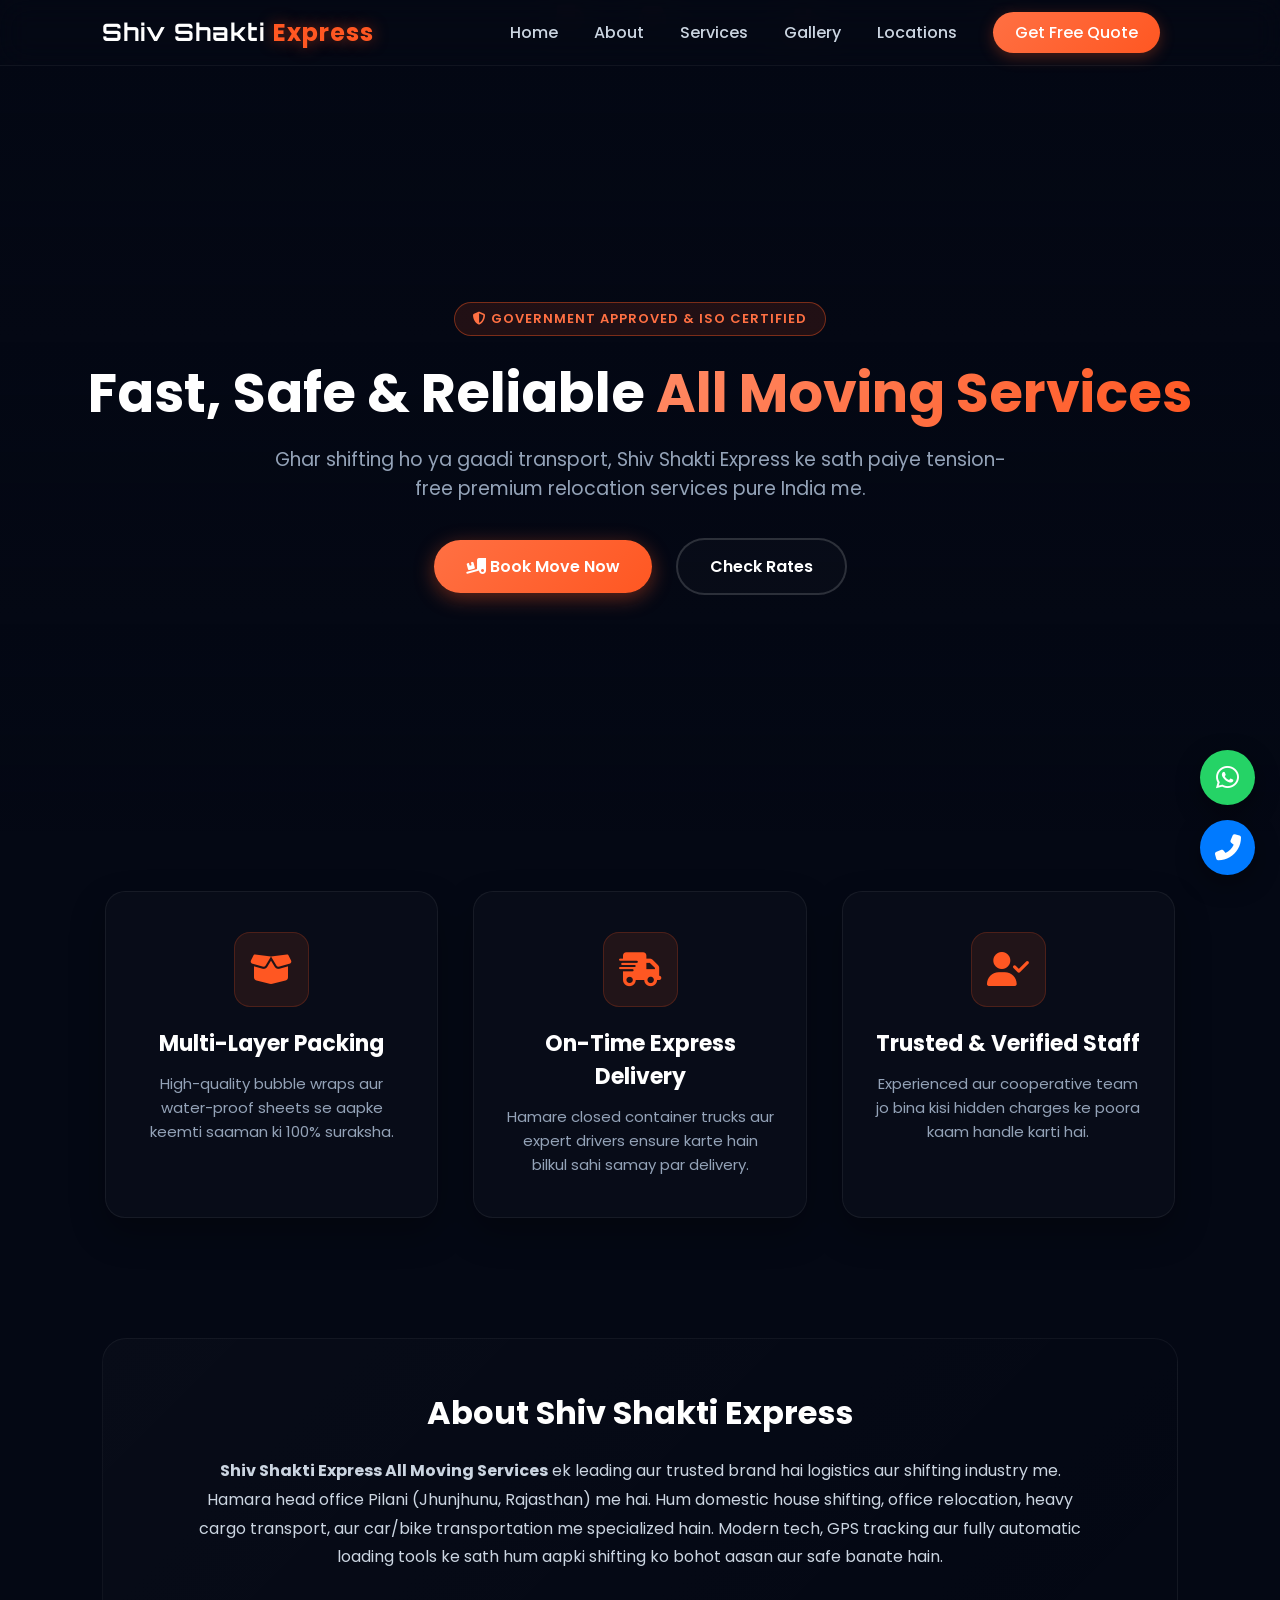
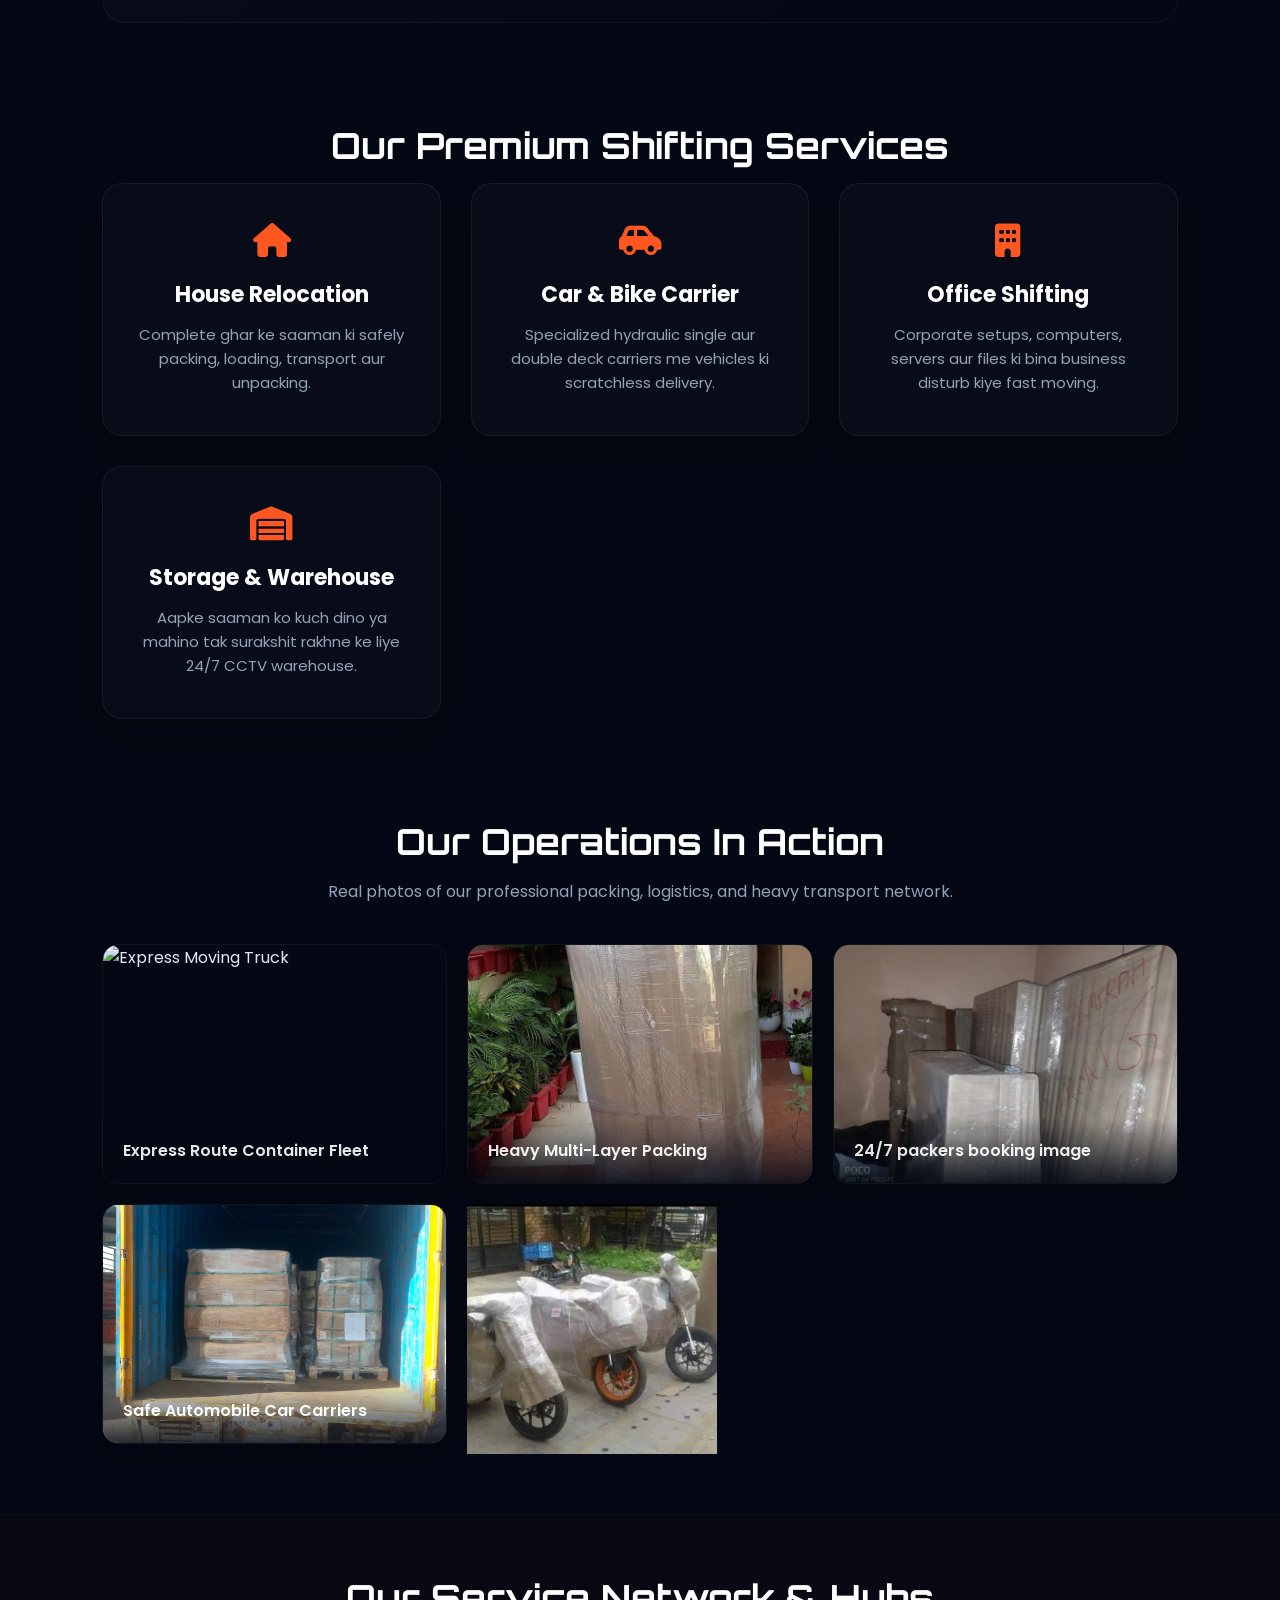
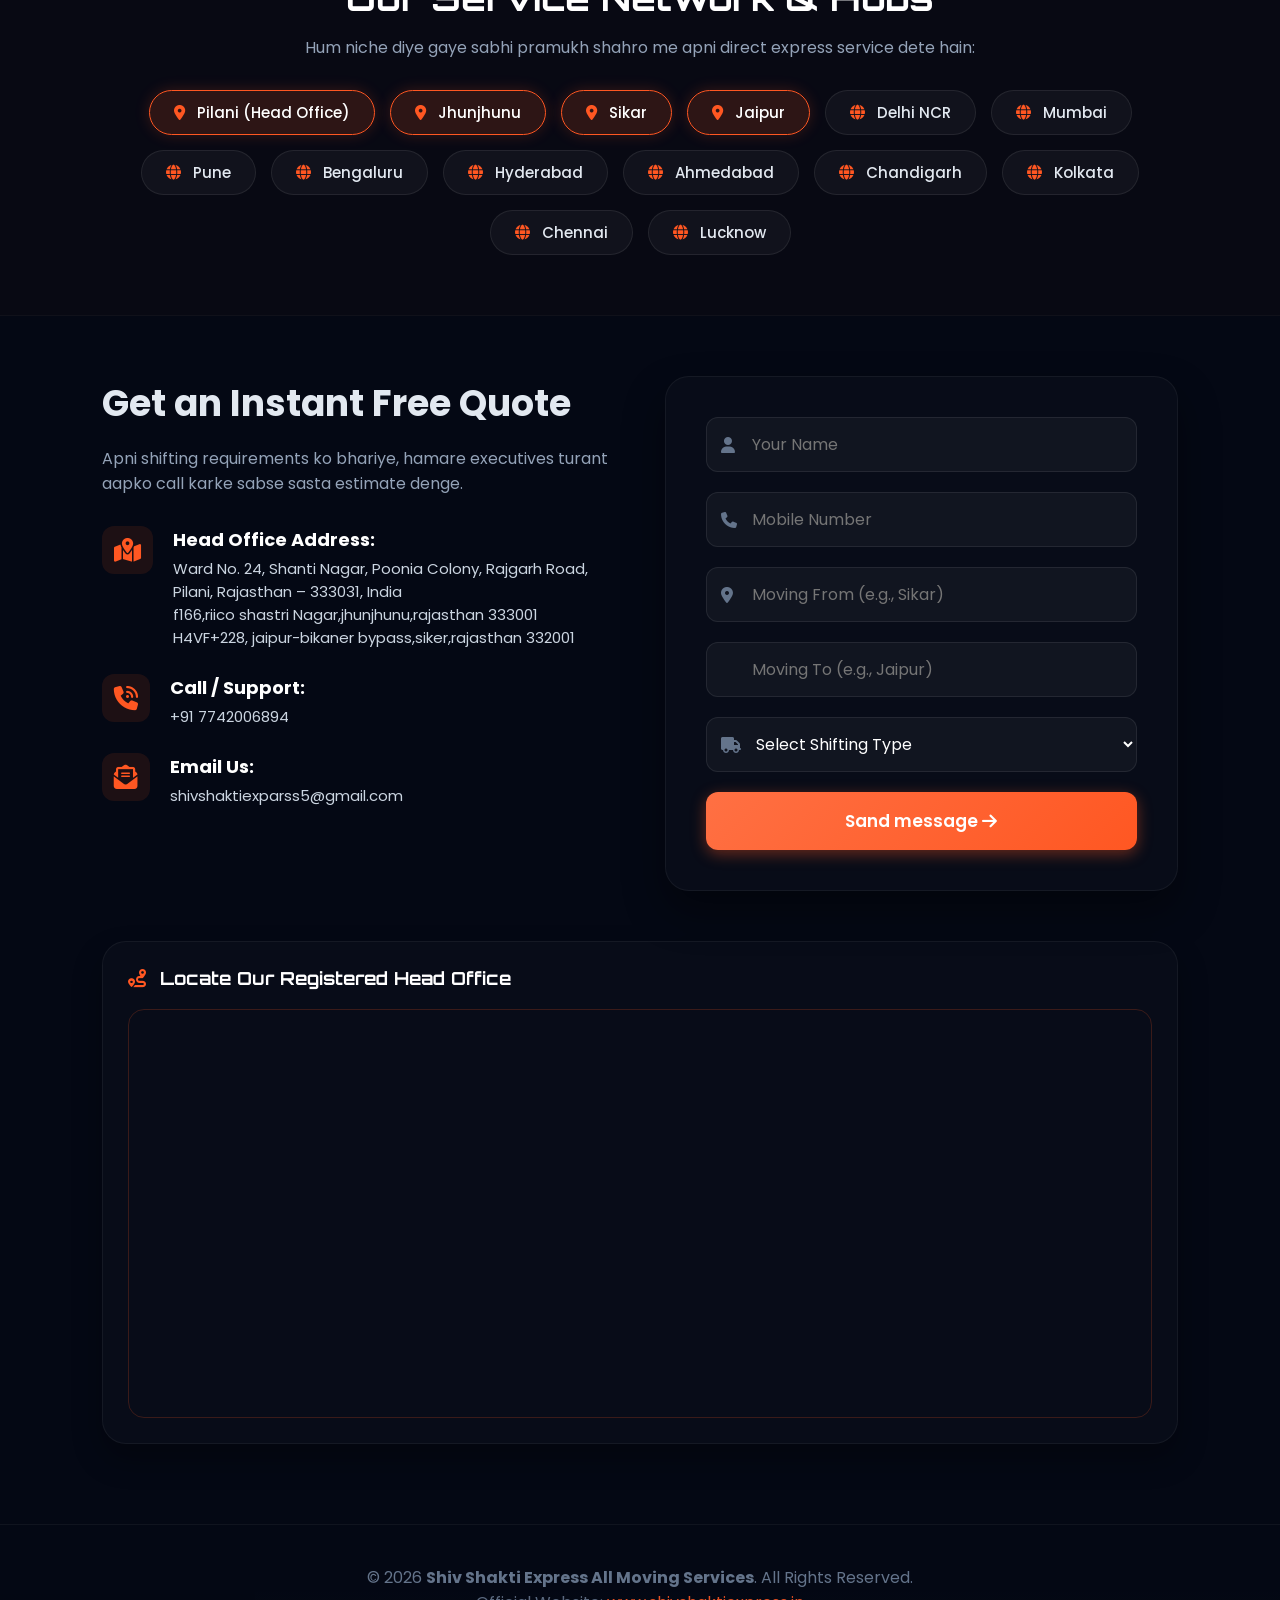
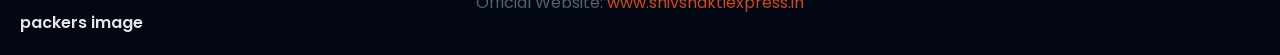
==== commit 7e187b6c: "Add width and height attributes to packers image" ====
--- a/index.html
+++ b/index.html
@@ -122,7 +122,7 @@
                 <img src="WhatsApp Image 2026-05-10 at 18.03.38.jpeg" alt="Car Vehicle Transport India">
                 <div class="gallery-overlay"><h4>Safe Automobile Car Carriers</h4></div>
             </div>
-              <img src="packers.png" alt="booking Vehicle Transport India">
+              <img src="packers.png" alt="booking Vehicle Transport India" width="250" height="250">
                 <div class="gallery-overlay"><h4>packers image</h4></div>
         </div>
         
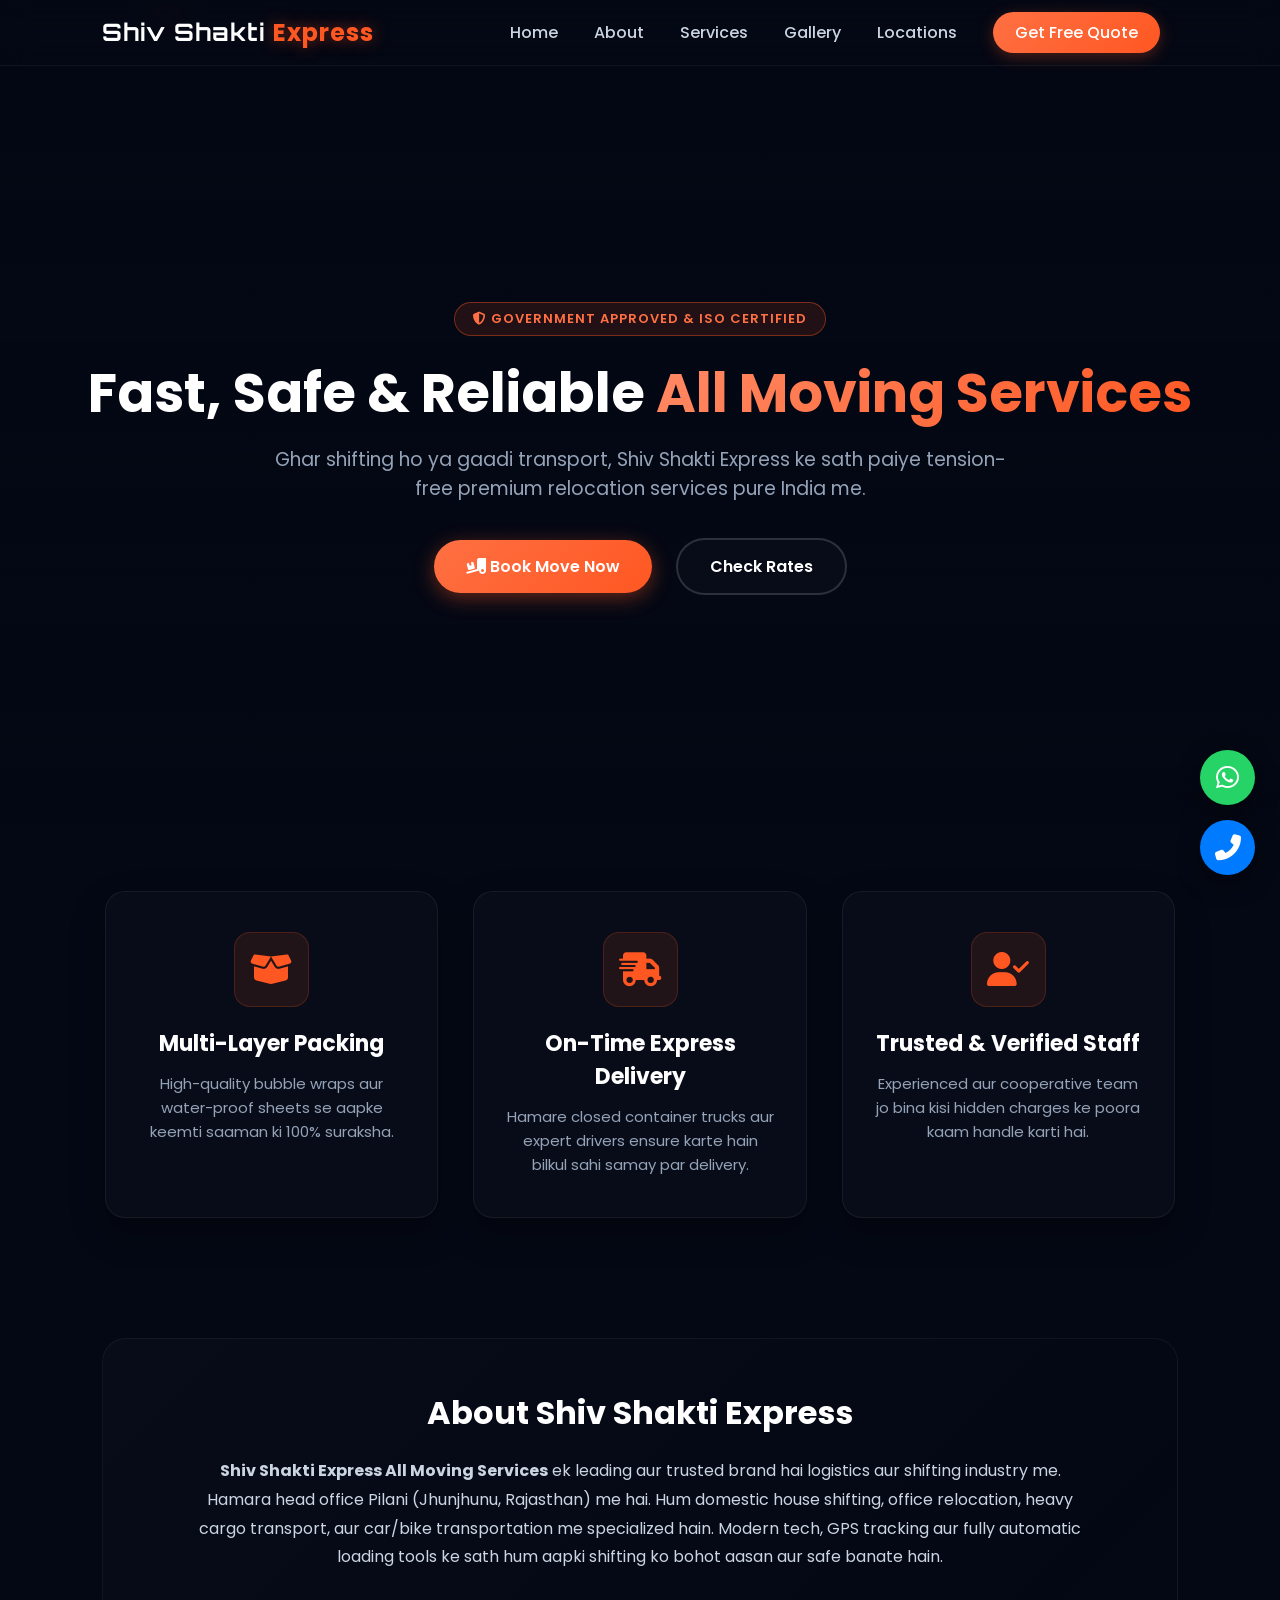
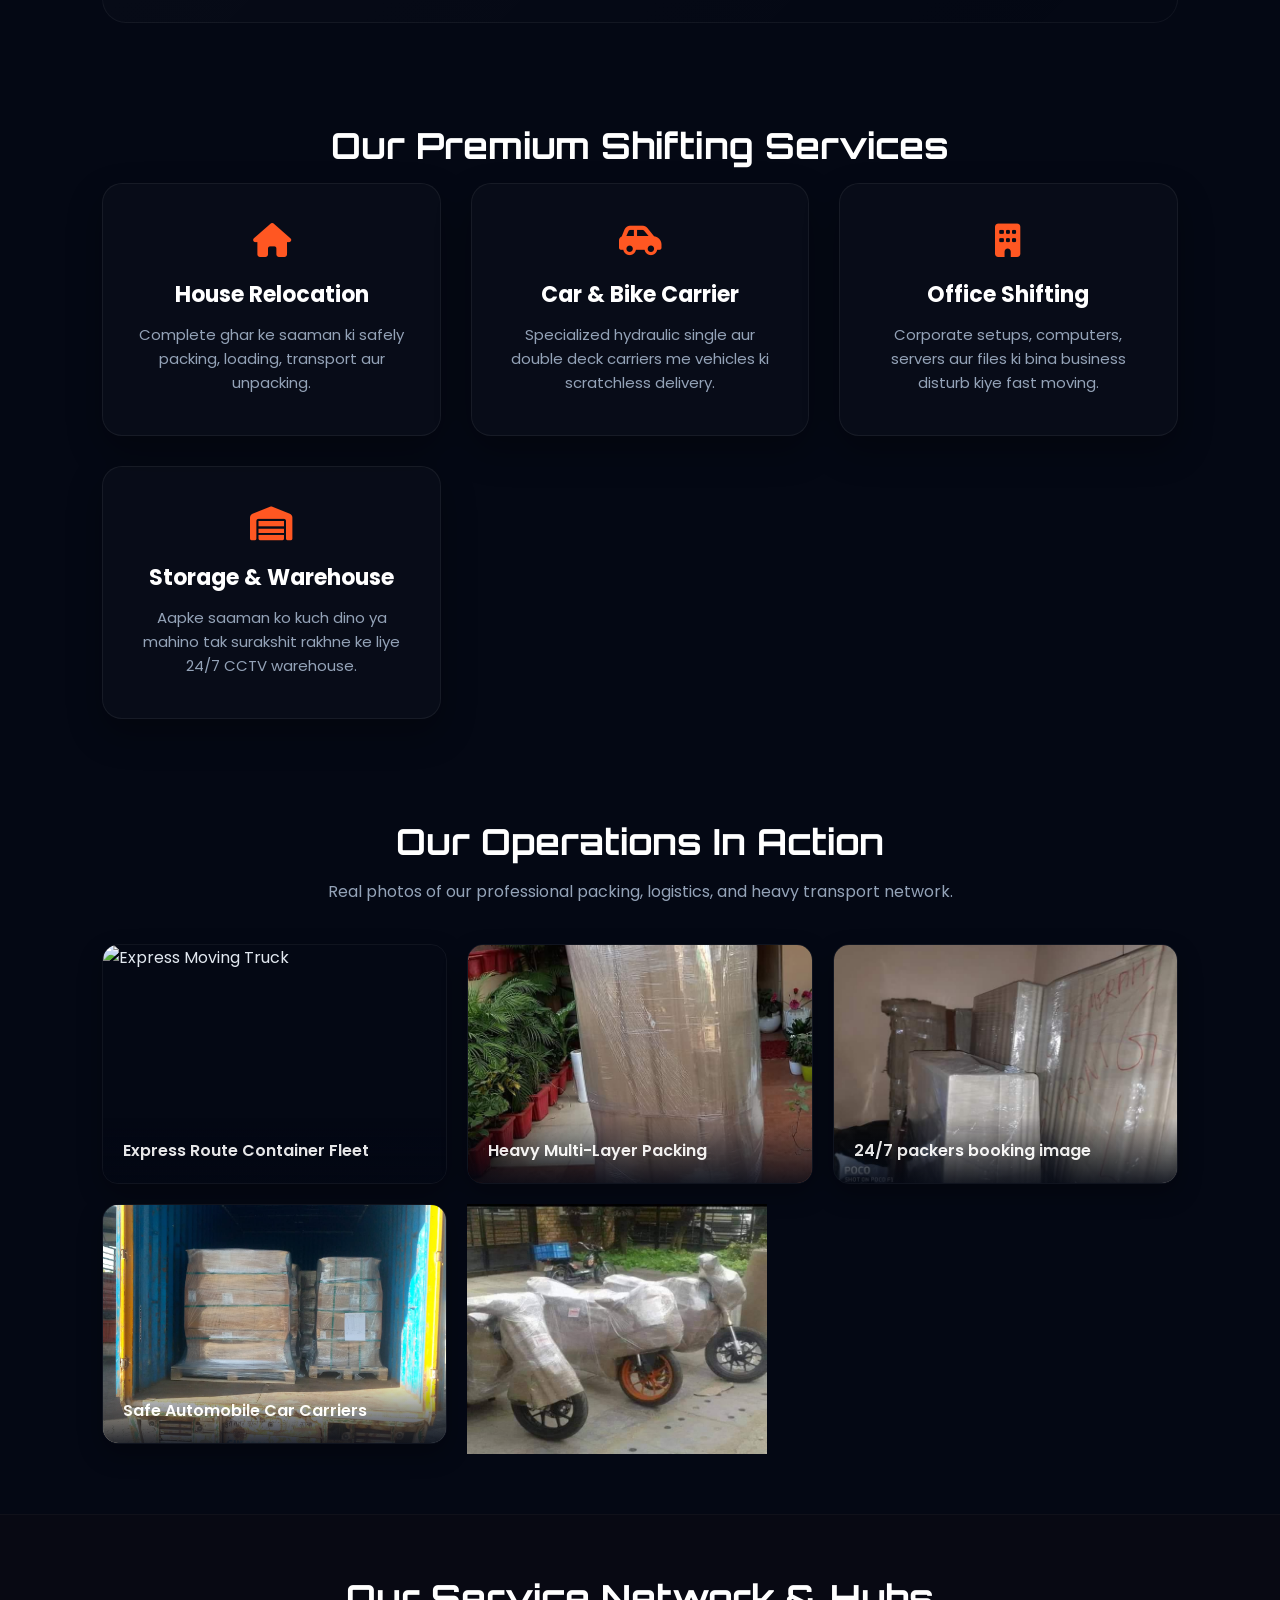
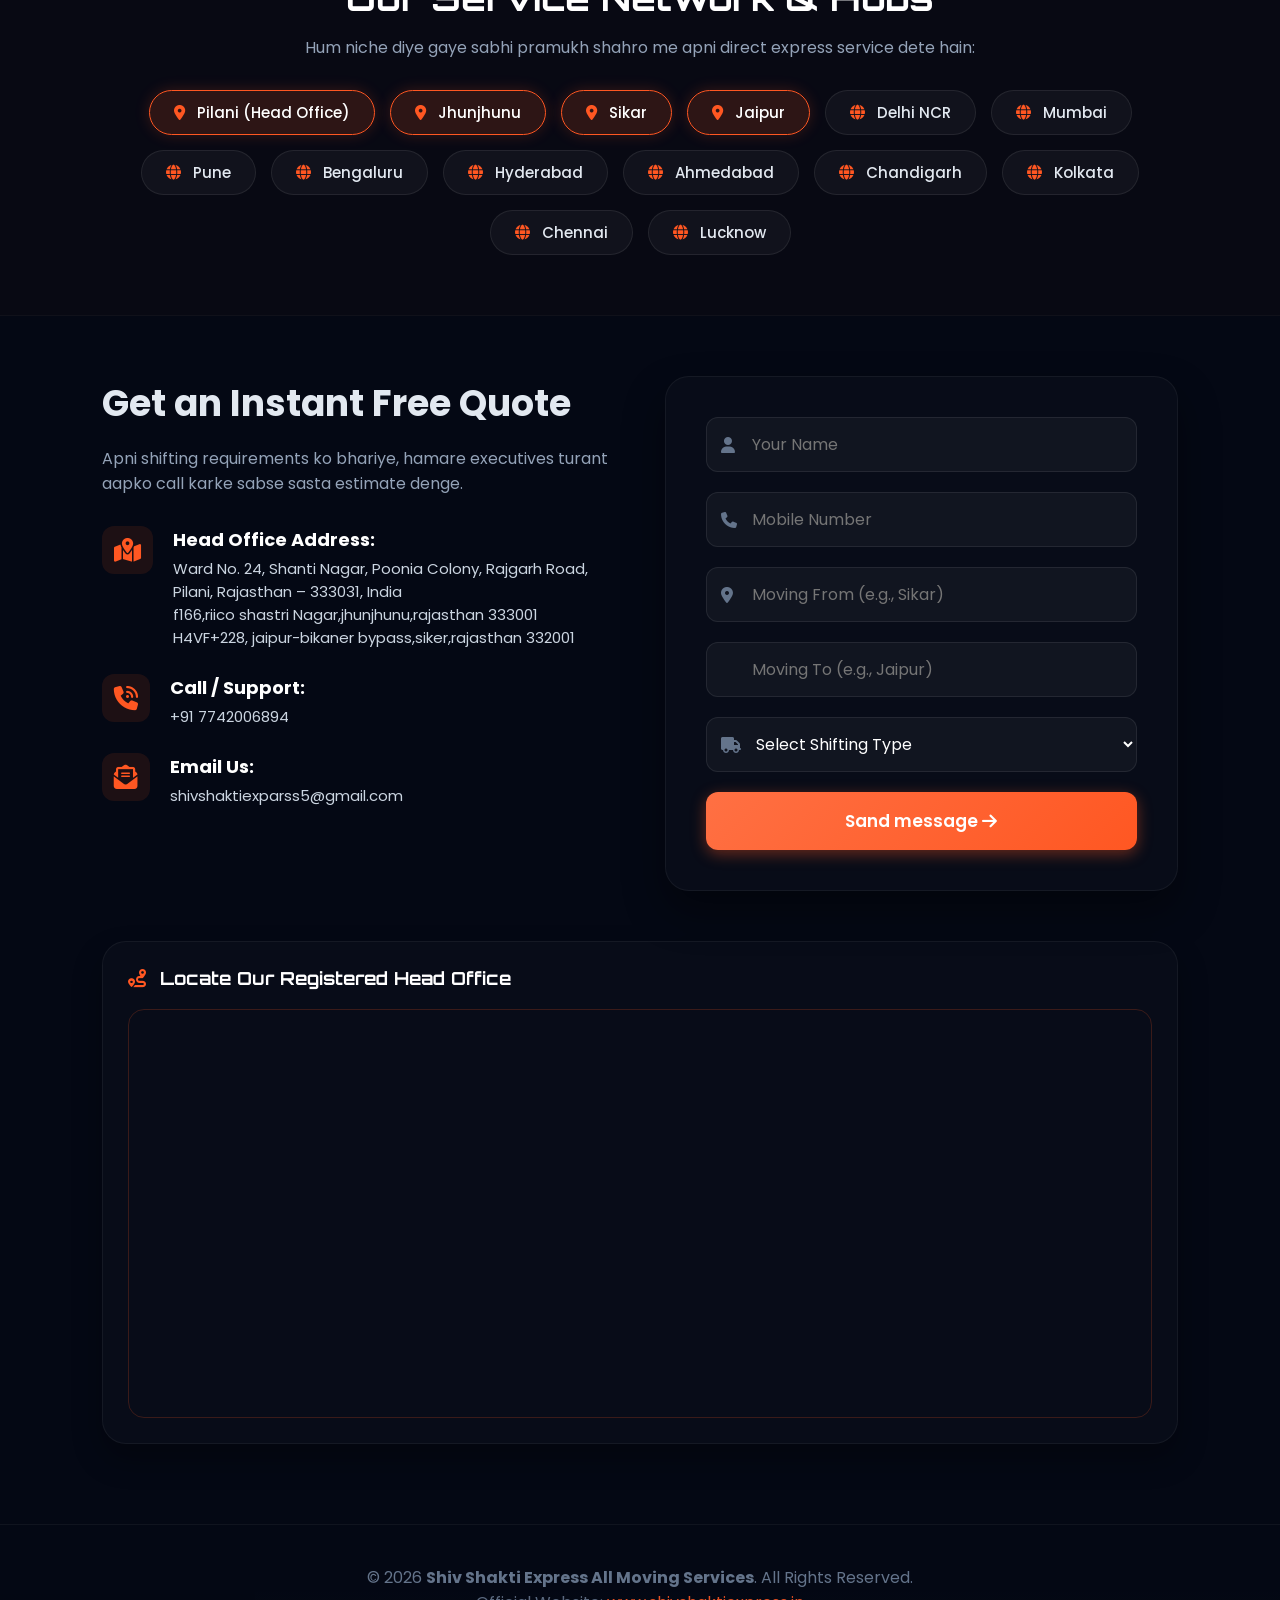
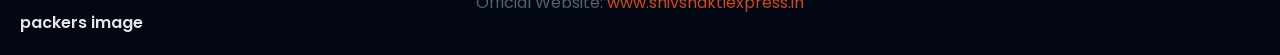
==== commit 4211b64c: "Change packers image width from 250 to 300 Updated the width of the packers image in the gallery." ====
--- a/index.html
+++ b/index.html
@@ -122,7 +122,7 @@
                 <img src="WhatsApp Image 2026-05-10 at 18.03.38.jpeg" alt="Car Vehicle Transport India">
                 <div class="gallery-overlay"><h4>Safe Automobile Car Carriers</h4></div>
             </div>
-              <img src="packers.png" alt="booking Vehicle Transport India" width="250" height="250">
+              <img src="packers.png" alt="booking Vehicle Transport India" width="300" height="250">
                 <div class="gallery-overlay"><h4>packers image</h4></div>
         </div>
         
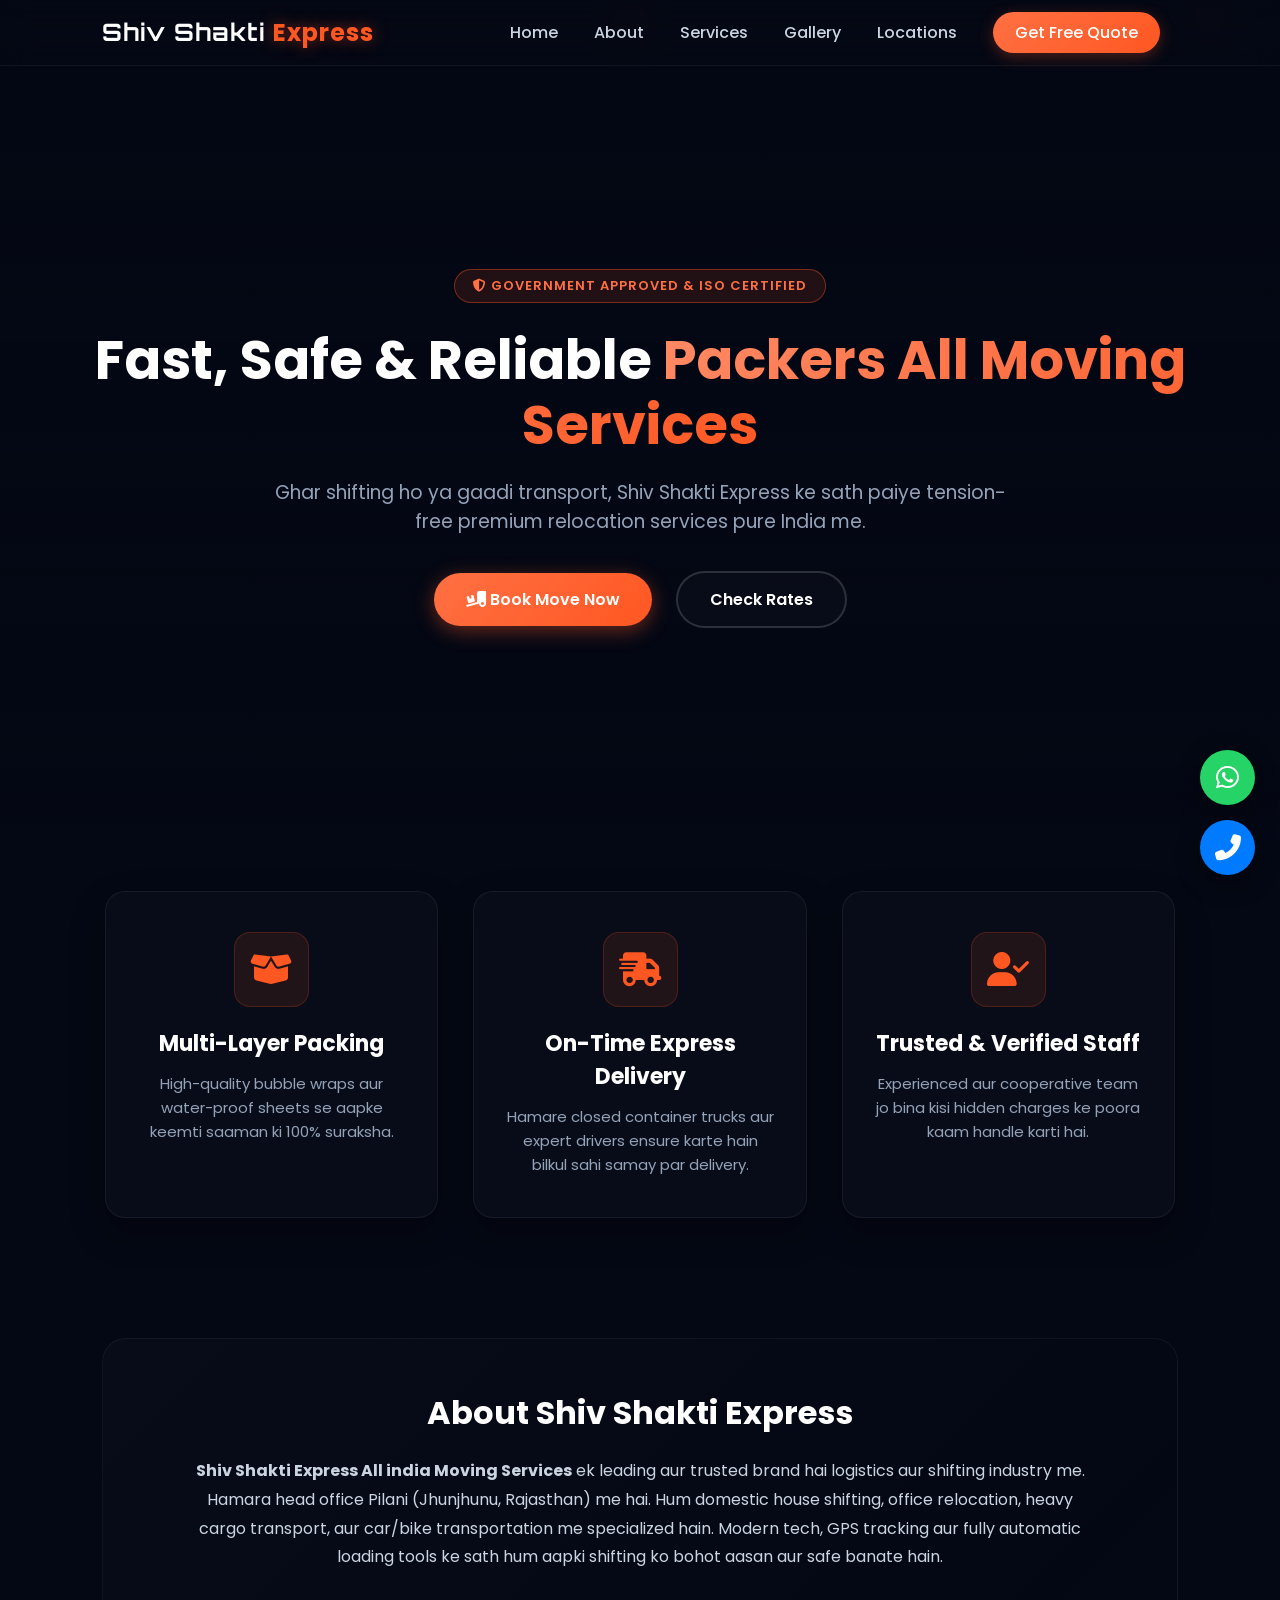
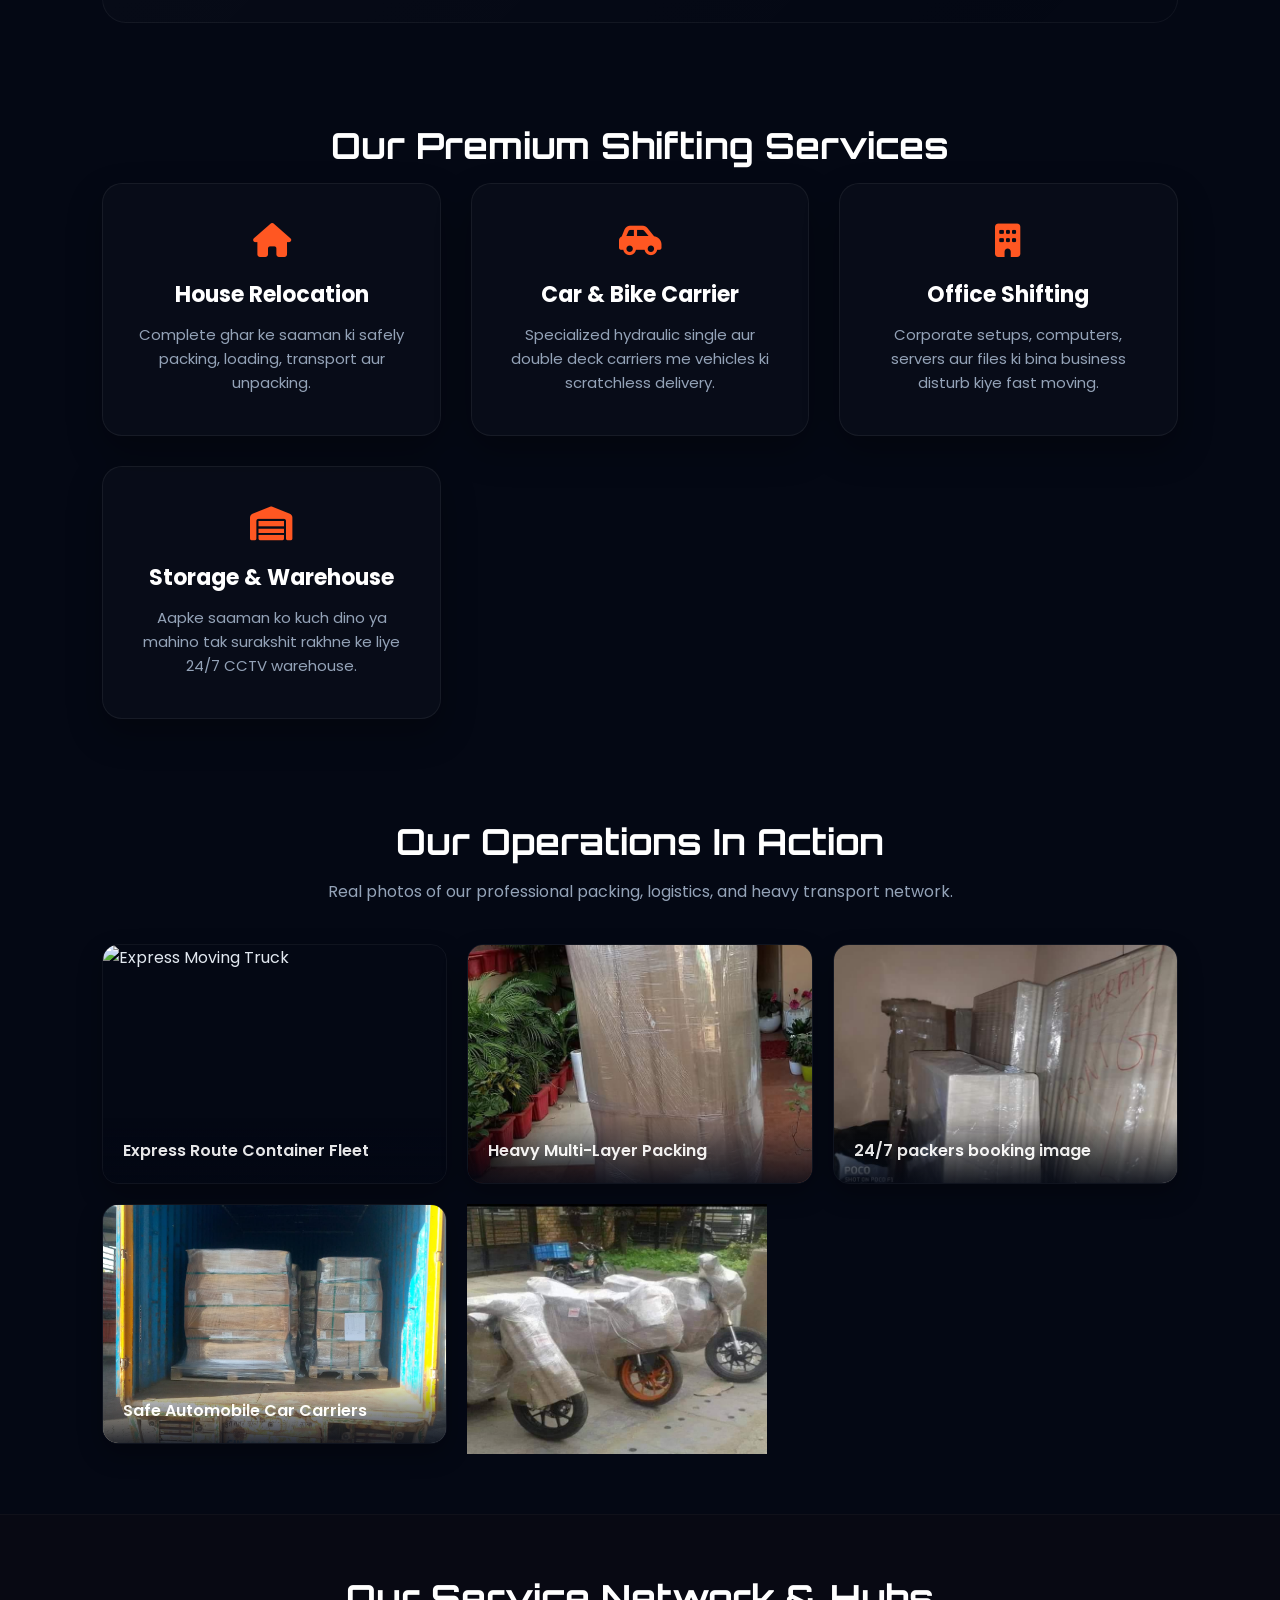
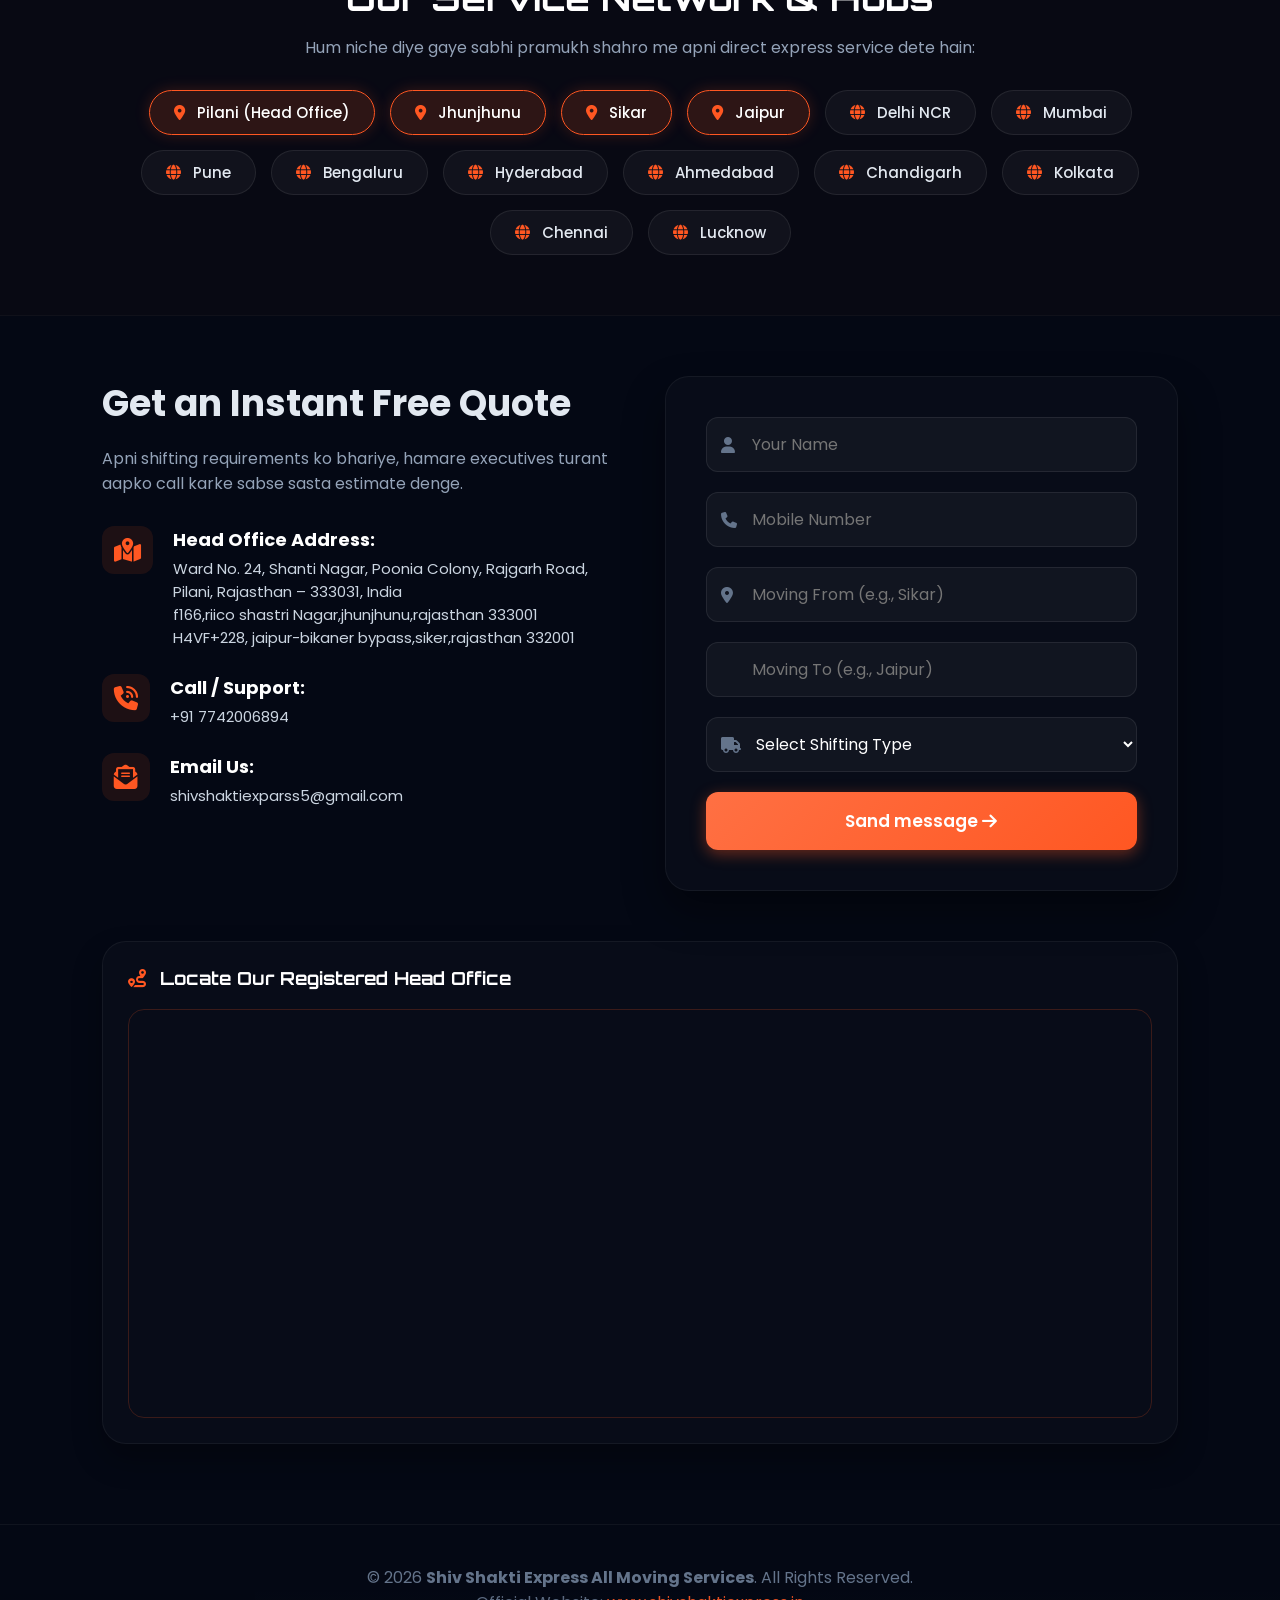
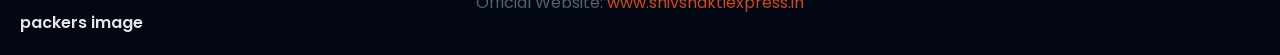
==== commit 865cb99d: "Update title and content for moving services" ====
--- a/index.html
+++ b/index.html
@@ -3,7 +3,7 @@
 <head>
     <meta charset="UTF-8">
     <meta name="viewport" content="width=device-width, initial-scale=1.0">
-    <title>Shiv Shakti Express All Moving Services | Best Packers and Movers</title>
+    <title>Shiv Shakti Express All india Moving Services | Best Packers and Movers</title>
     <!-- External CSS -->
     <link rel="stylesheet" href="style.css">
     <!-- FontAwesome Premium Icons for 3D Assets -->
@@ -38,7 +38,7 @@
     <section id="home" class="hero-section">
         <div class="hero-content">
             <div class="badge-premium"><i class="fas fa-shield-alt"></i> Government Approved & ISO Certified</div>
-            <h2>Fast, Safe & Reliable <span>All Moving Services</span></h2>
+            <h2>Fast, Safe & Reliable <span>Packers All Moving Services</span></h2>
             <p>Ghar shifting ho ya gaadi transport, Shiv Shakti Express ke sath paiye tension-free premium relocation services pure India me.</p>
             <div class="hero-btns">
                 <a href="#contact" class="btn-primary"><i class="fas fa-truck-loading"></i> Book Move Now</a>
@@ -70,7 +70,7 @@
     <section id="about" class="about-section">
         <div class="about-glass-box">
             <h2>About Shiv Shakti Express</h2>
-            <p><strong>Shiv Shakti Express All Moving Services</strong> ek leading aur trusted brand hai logistics aur shifting industry me. Hamara head office Pilani (Jhunjhunu, Rajasthan) me hai. Hum domestic house shifting, office relocation, heavy cargo transport, aur car/bike transportation me specialized hain. Modern tech, GPS tracking aur fully automatic loading tools ke sath hum aapki shifting ko bohot aasan aur safe banate hain.</p>
+            <p><strong>Shiv Shakti Express All india  Moving Services</strong> ek leading aur trusted brand hai logistics aur shifting industry me. Hamara head office Pilani (Jhunjhunu, Rajasthan) me hai. Hum domestic house shifting, office relocation, heavy cargo transport, aur car/bike transportation me specialized hain. Modern tech, GPS tracking aur fully automatic loading tools ke sath hum aapki shifting ko bohot aasan aur safe banate hain.</p>
         </div>
     </section>
 
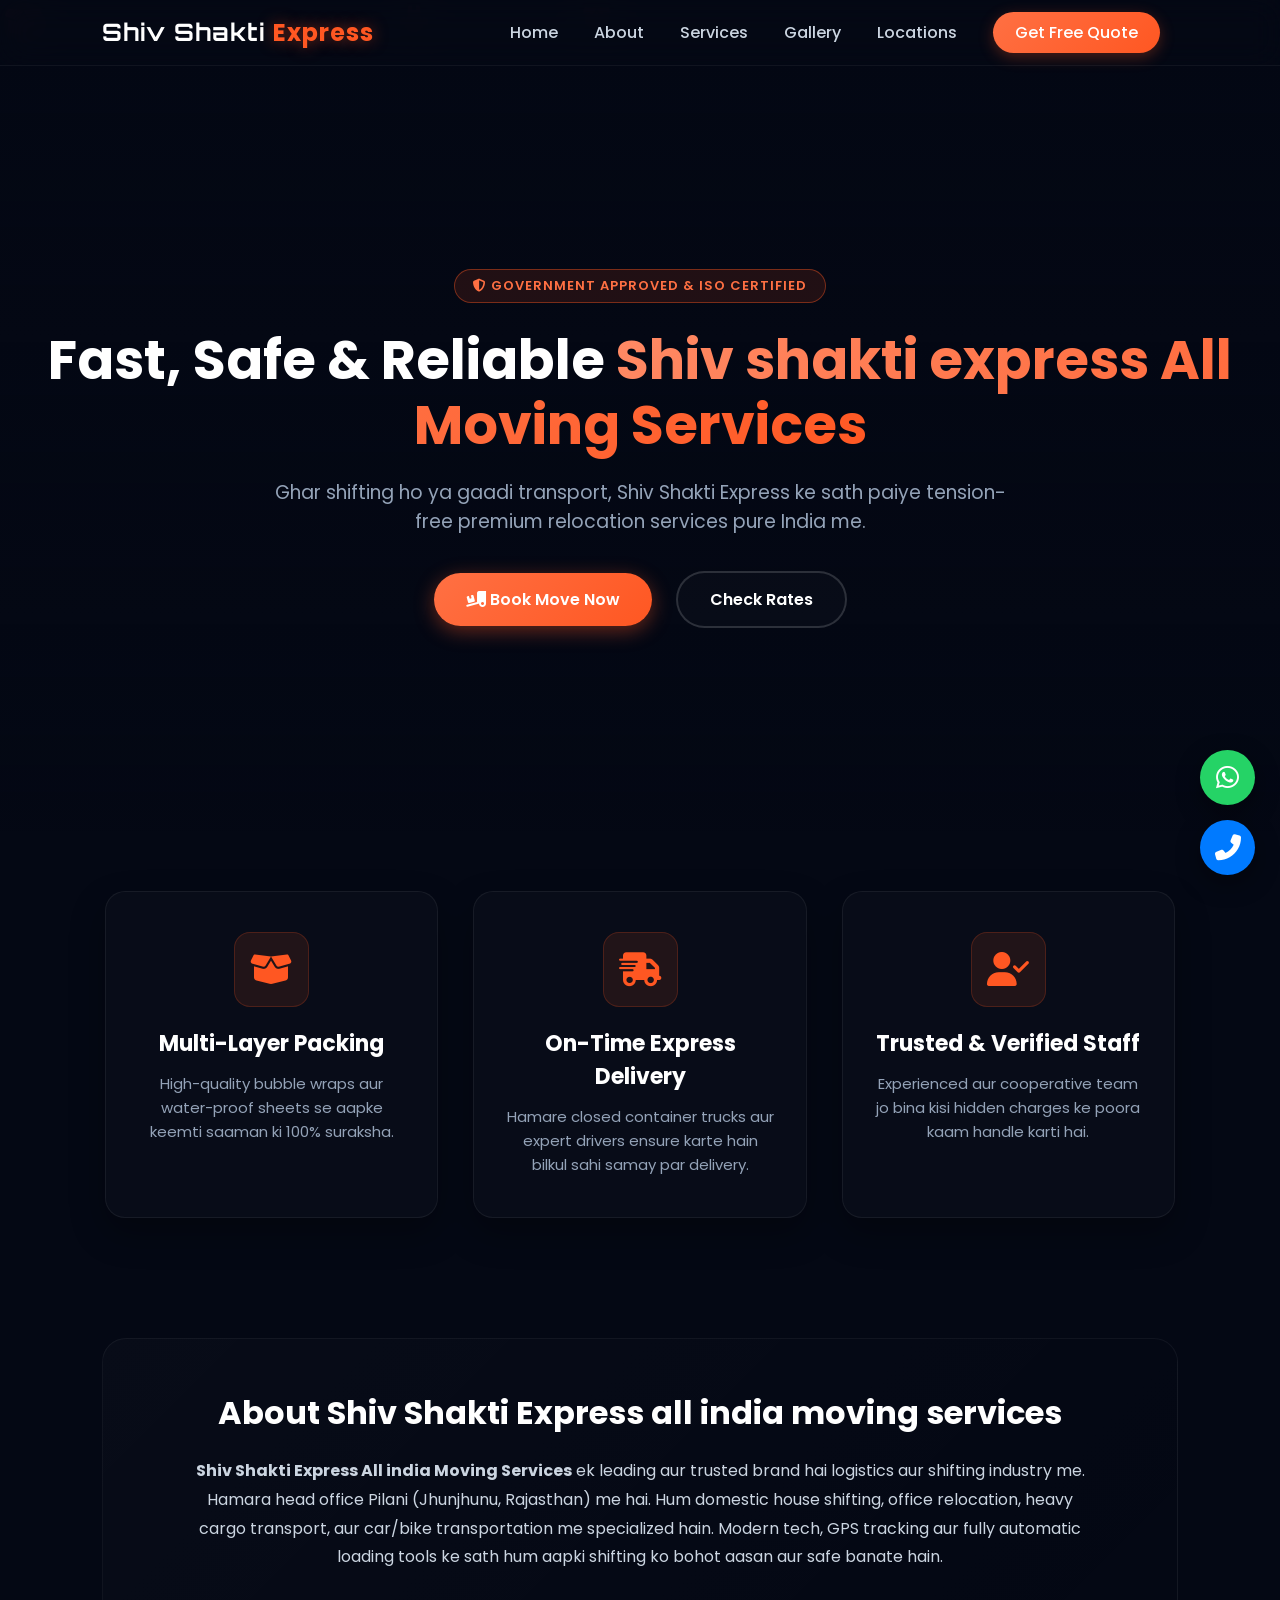
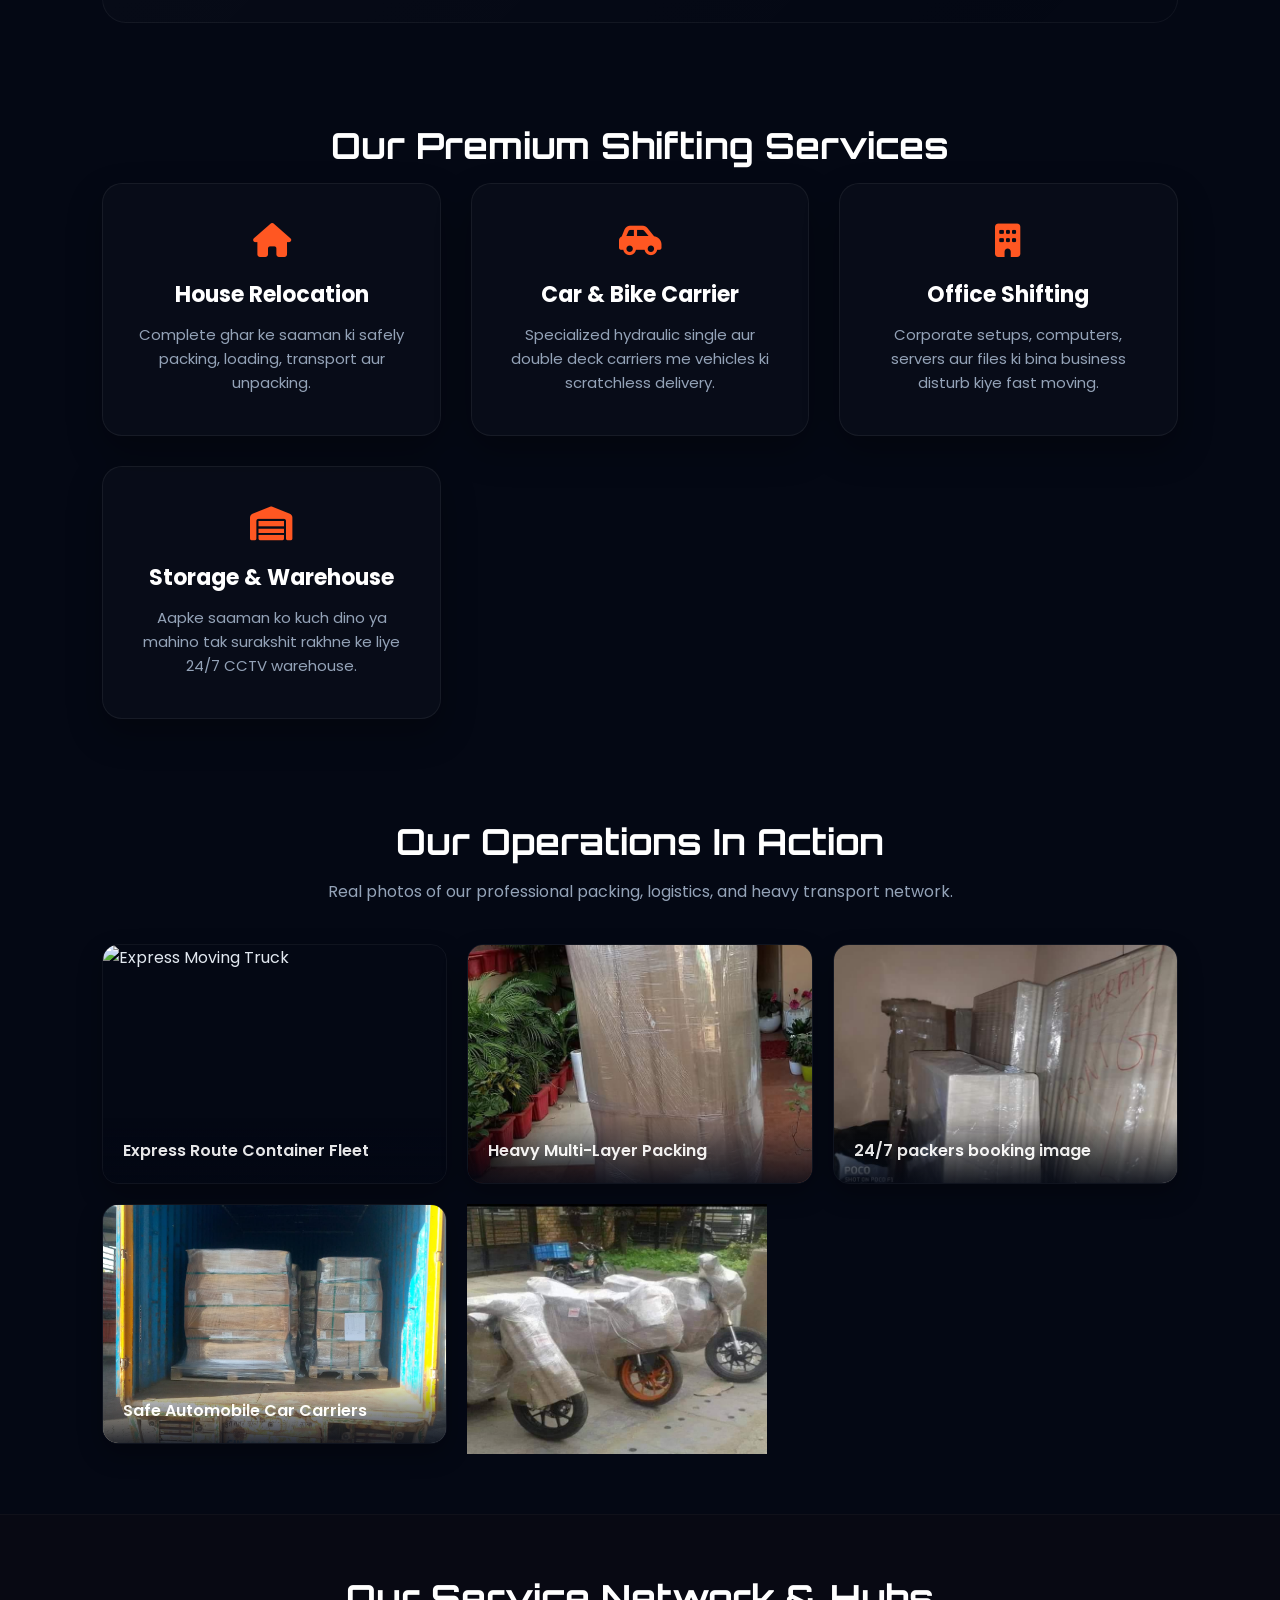
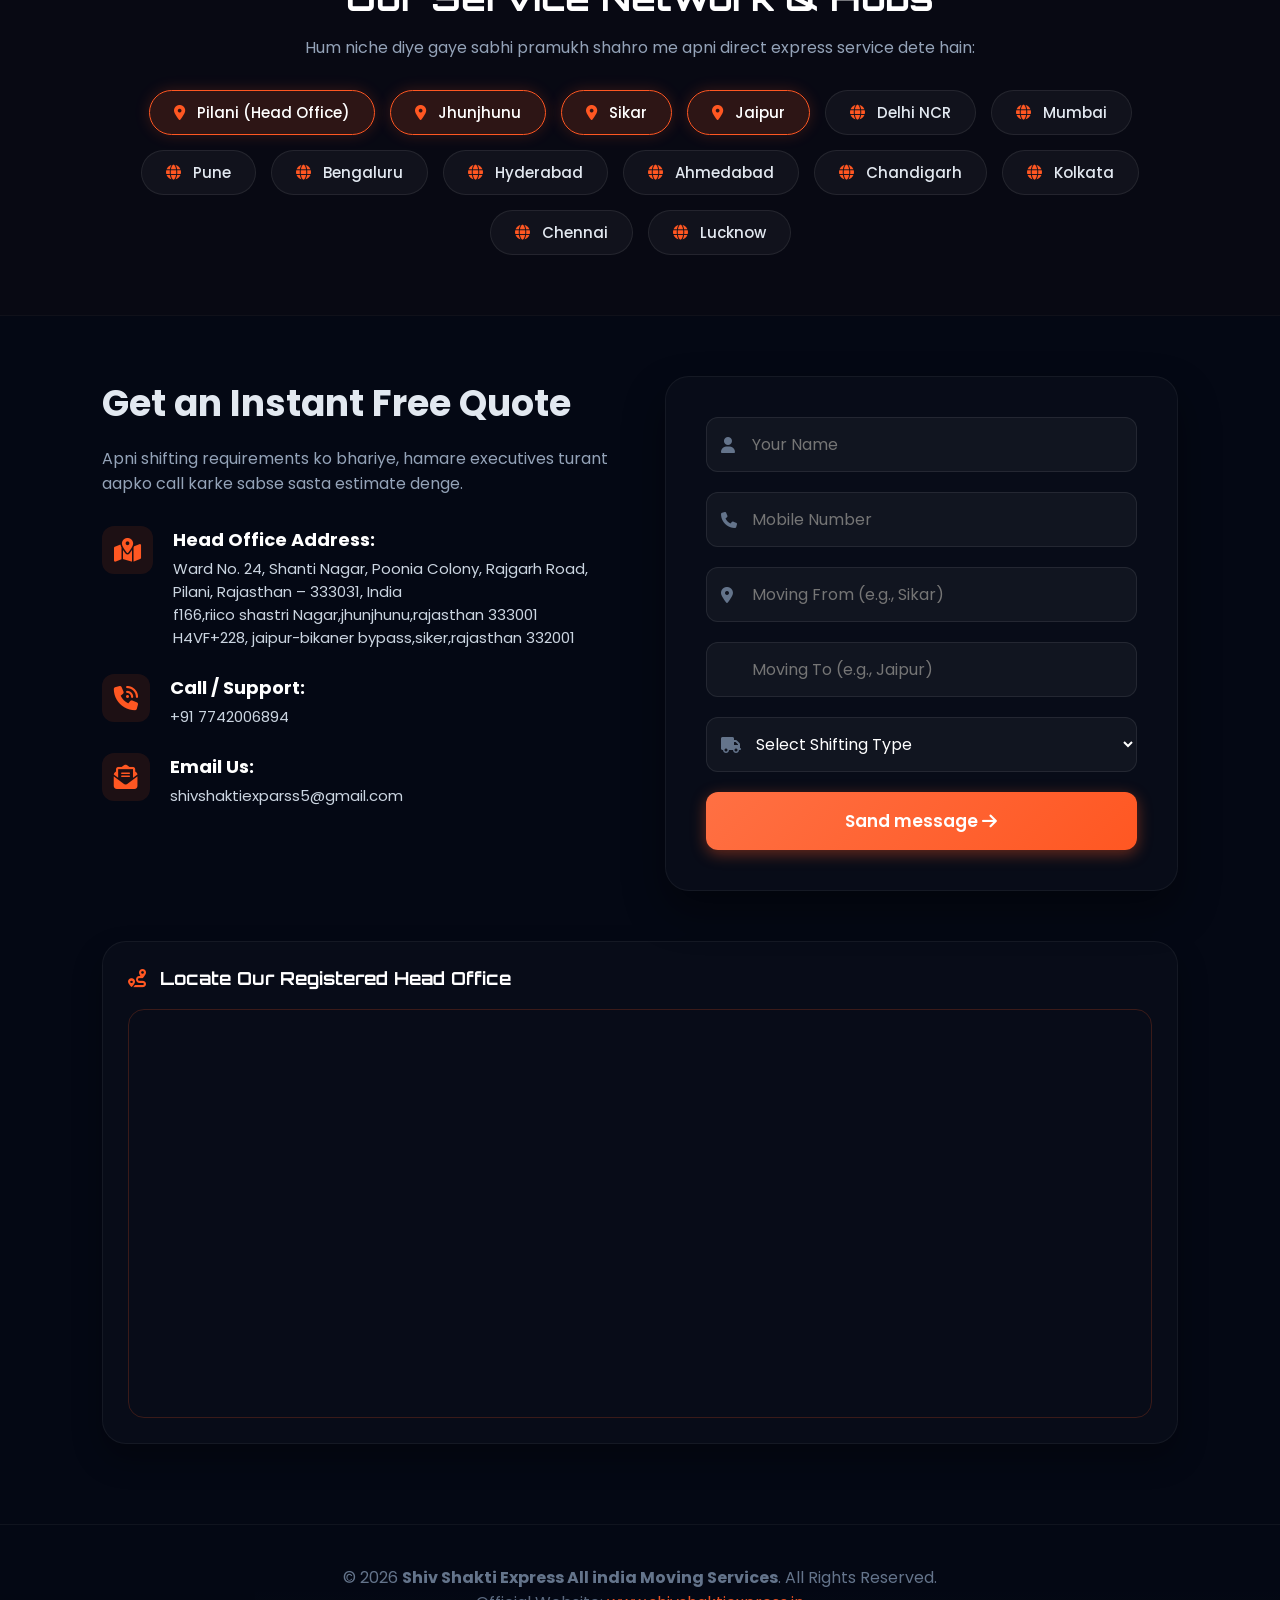
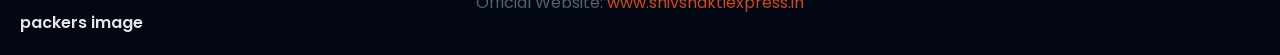
==== commit 4c3f15bf: "Update branding and descriptions for Shiv Shakti Express" ====
--- a/index.html
+++ b/index.html
@@ -38,7 +38,7 @@
     <section id="home" class="hero-section">
         <div class="hero-content">
             <div class="badge-premium"><i class="fas fa-shield-alt"></i> Government Approved & ISO Certified</div>
-            <h2>Fast, Safe & Reliable <span>Packers All Moving Services</span></h2>
+            <h2>Fast, Safe & Reliable <span>Shiv shakti express All Moving Services</span></h2>
             <p>Ghar shifting ho ya gaadi transport, Shiv Shakti Express ke sath paiye tension-free premium relocation services pure India me.</p>
             <div class="hero-btns">
                 <a href="#contact" class="btn-primary"><i class="fas fa-truck-loading"></i> Book Move Now</a>
@@ -69,7 +69,7 @@
     <!-- About Section -->
     <section id="about" class="about-section">
         <div class="about-glass-box">
-            <h2>About Shiv Shakti Express</h2>
+            <h2>About Shiv Shakti Express all india moving services </h2>
             <p><strong>Shiv Shakti Express All india  Moving Services</strong> ek leading aur trusted brand hai logistics aur shifting industry me. Hamara head office Pilani (Jhunjhunu, Rajasthan) me hai. Hum domestic house shifting, office relocation, heavy cargo transport, aur car/bike transportation me specialized hain. Modern tech, GPS tracking aur fully automatic loading tools ke sath hum aapki shifting ko bohot aasan aur safe banate hain.</p>
         </div>
     </section>
@@ -237,7 +237,7 @@
     <!-- Footer -->
     <footer>
         <div class="footer-content">
-            <p>&copy; 2026 <strong>Shiv Shakti Express All Moving Services</strong>. All Rights Reserved.</p>
+            <p>&copy; 2026 <strong>Shiv Shakti Express All india  Moving Services</strong>. All Rights Reserved.</p>
             <p>Official Website: <a href="http://www.shivshaktiexpress.in" target="_blank" style="color: #ff5722; text-decoration: none;">www.shivshaktiexpress.in</a></p>
         </div>
     </footer>
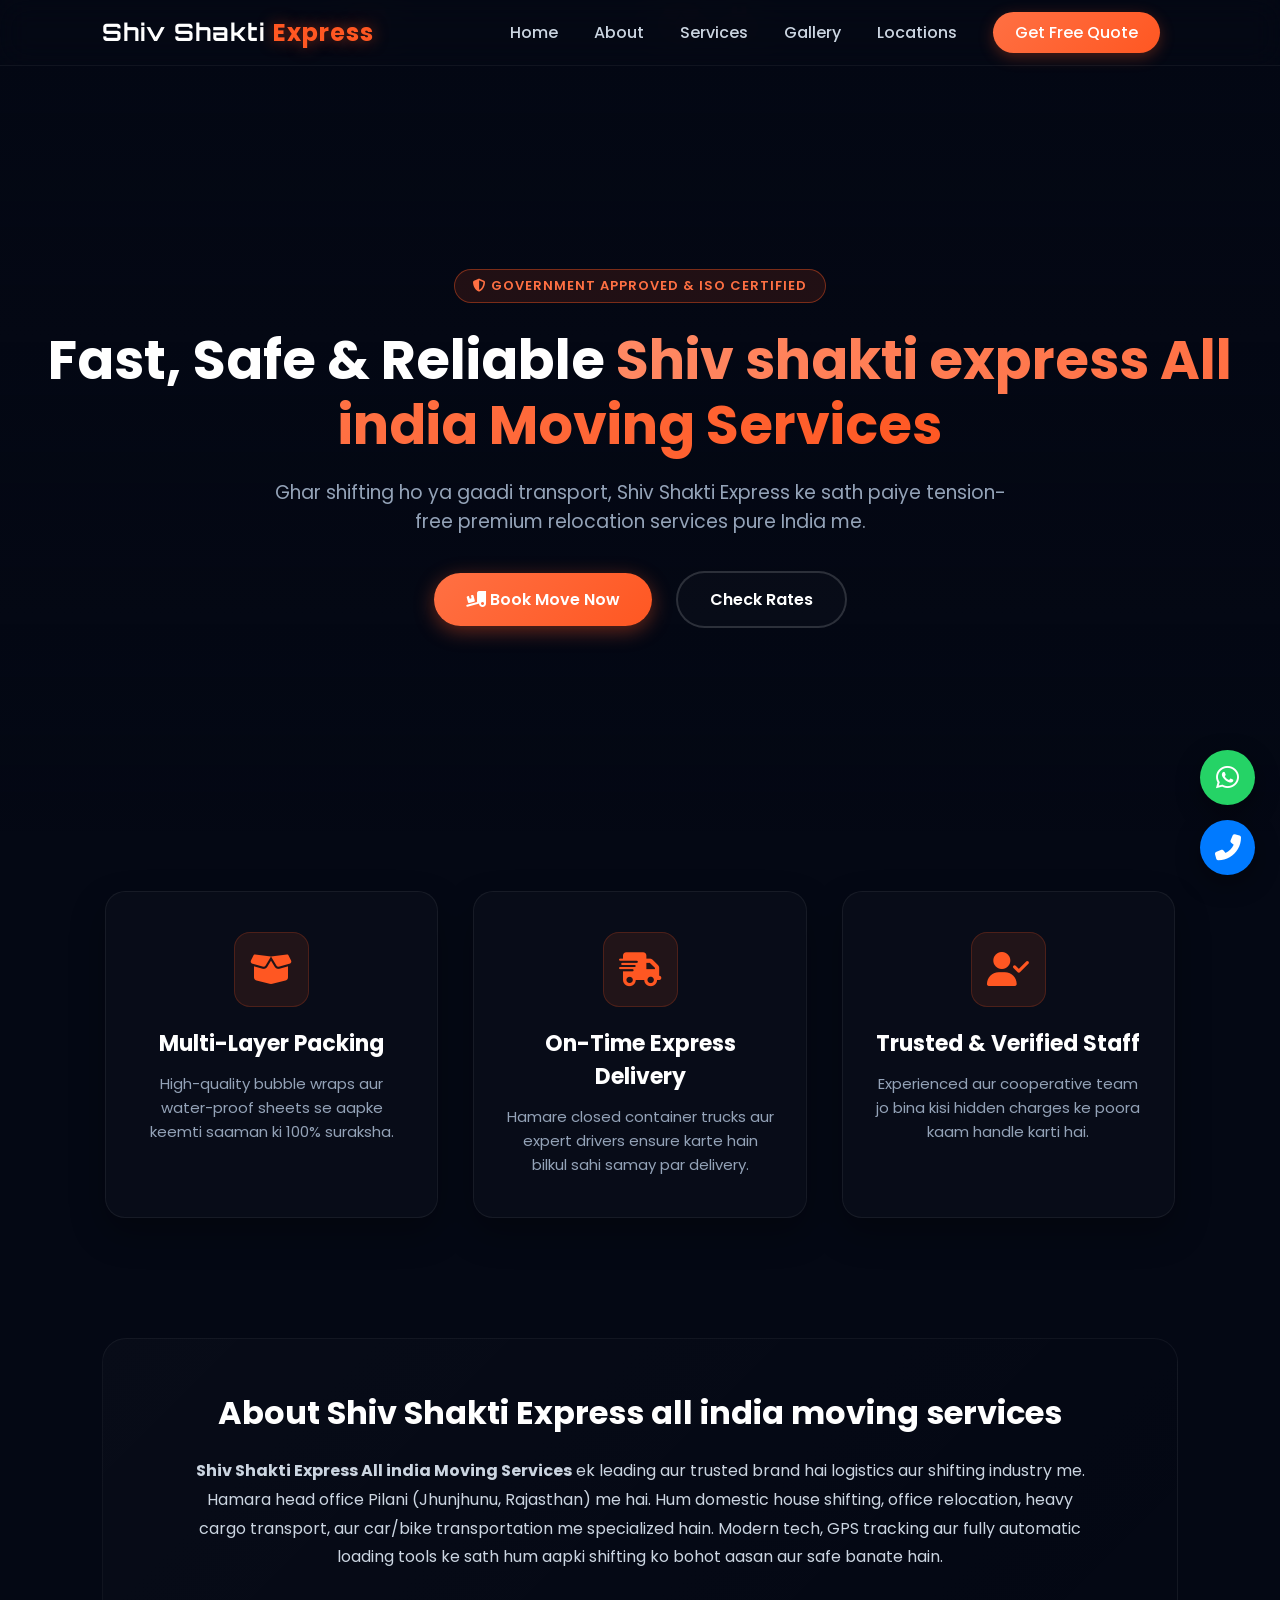
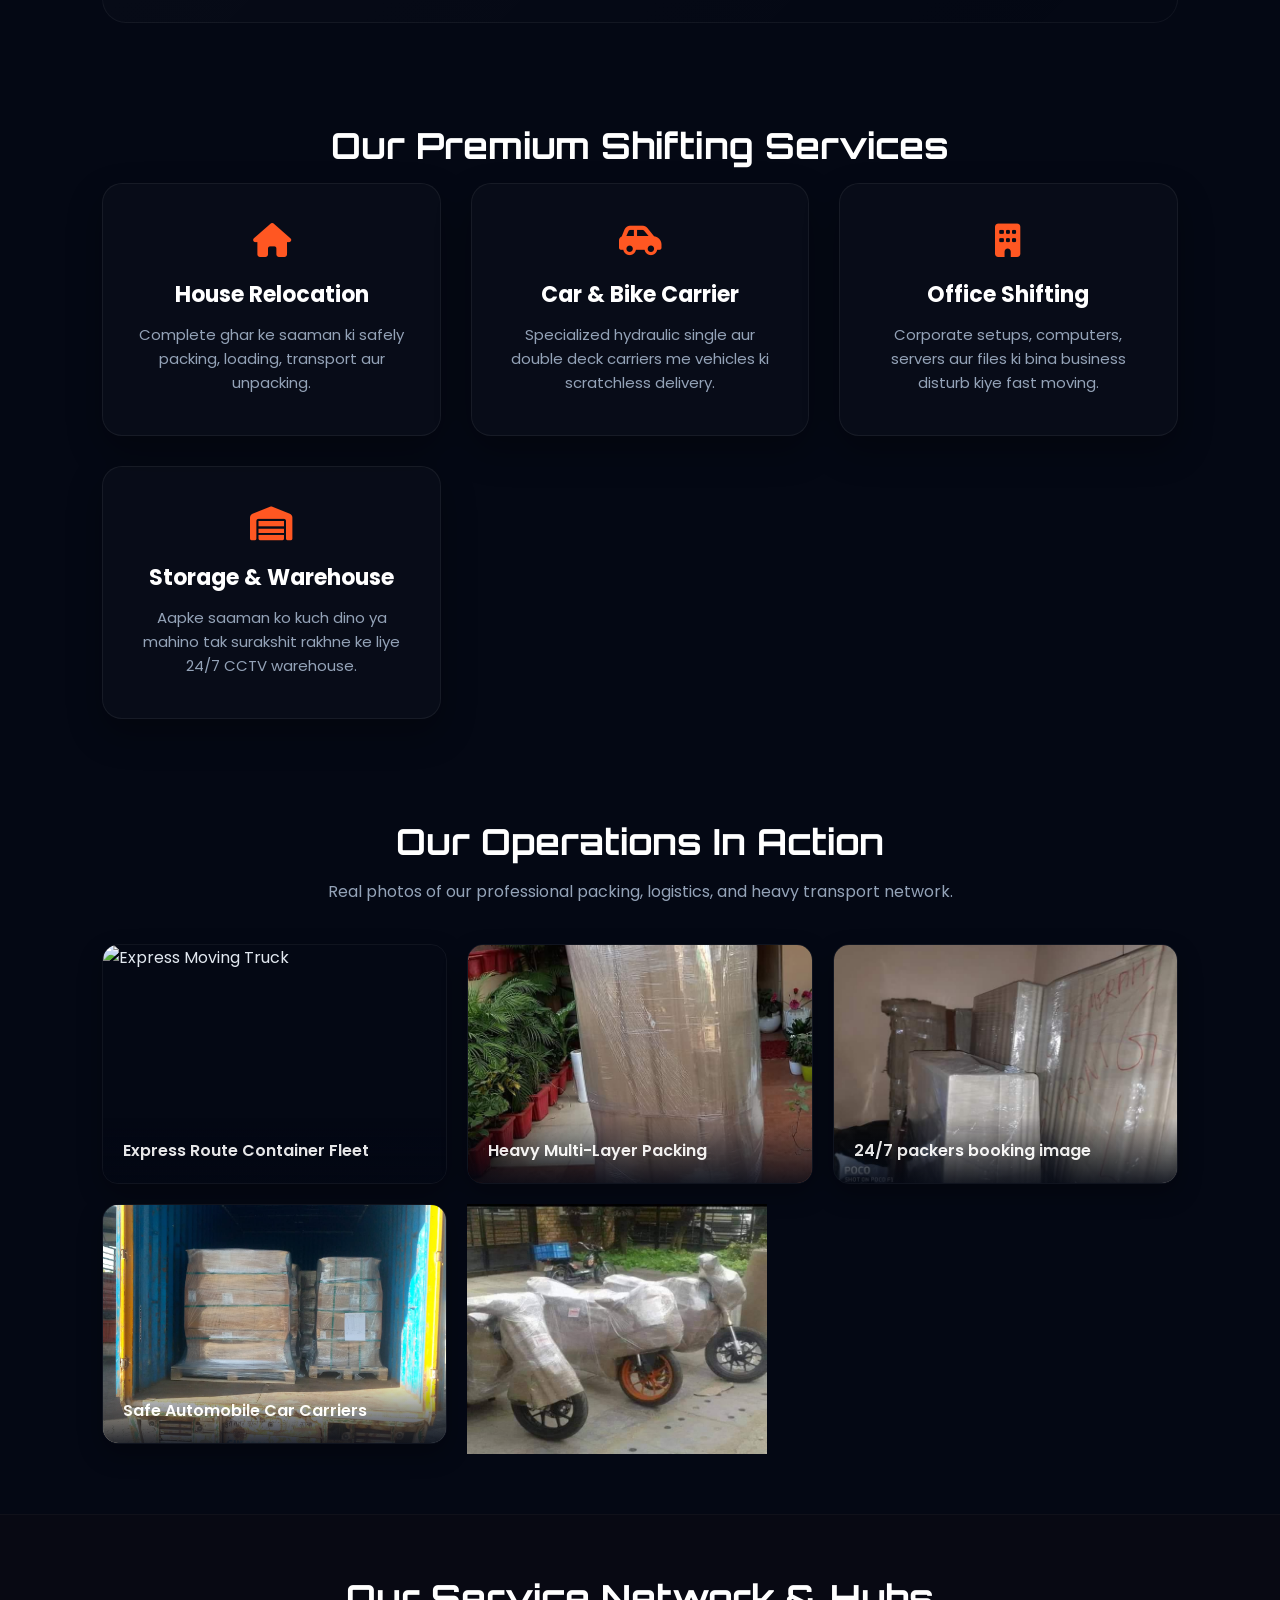
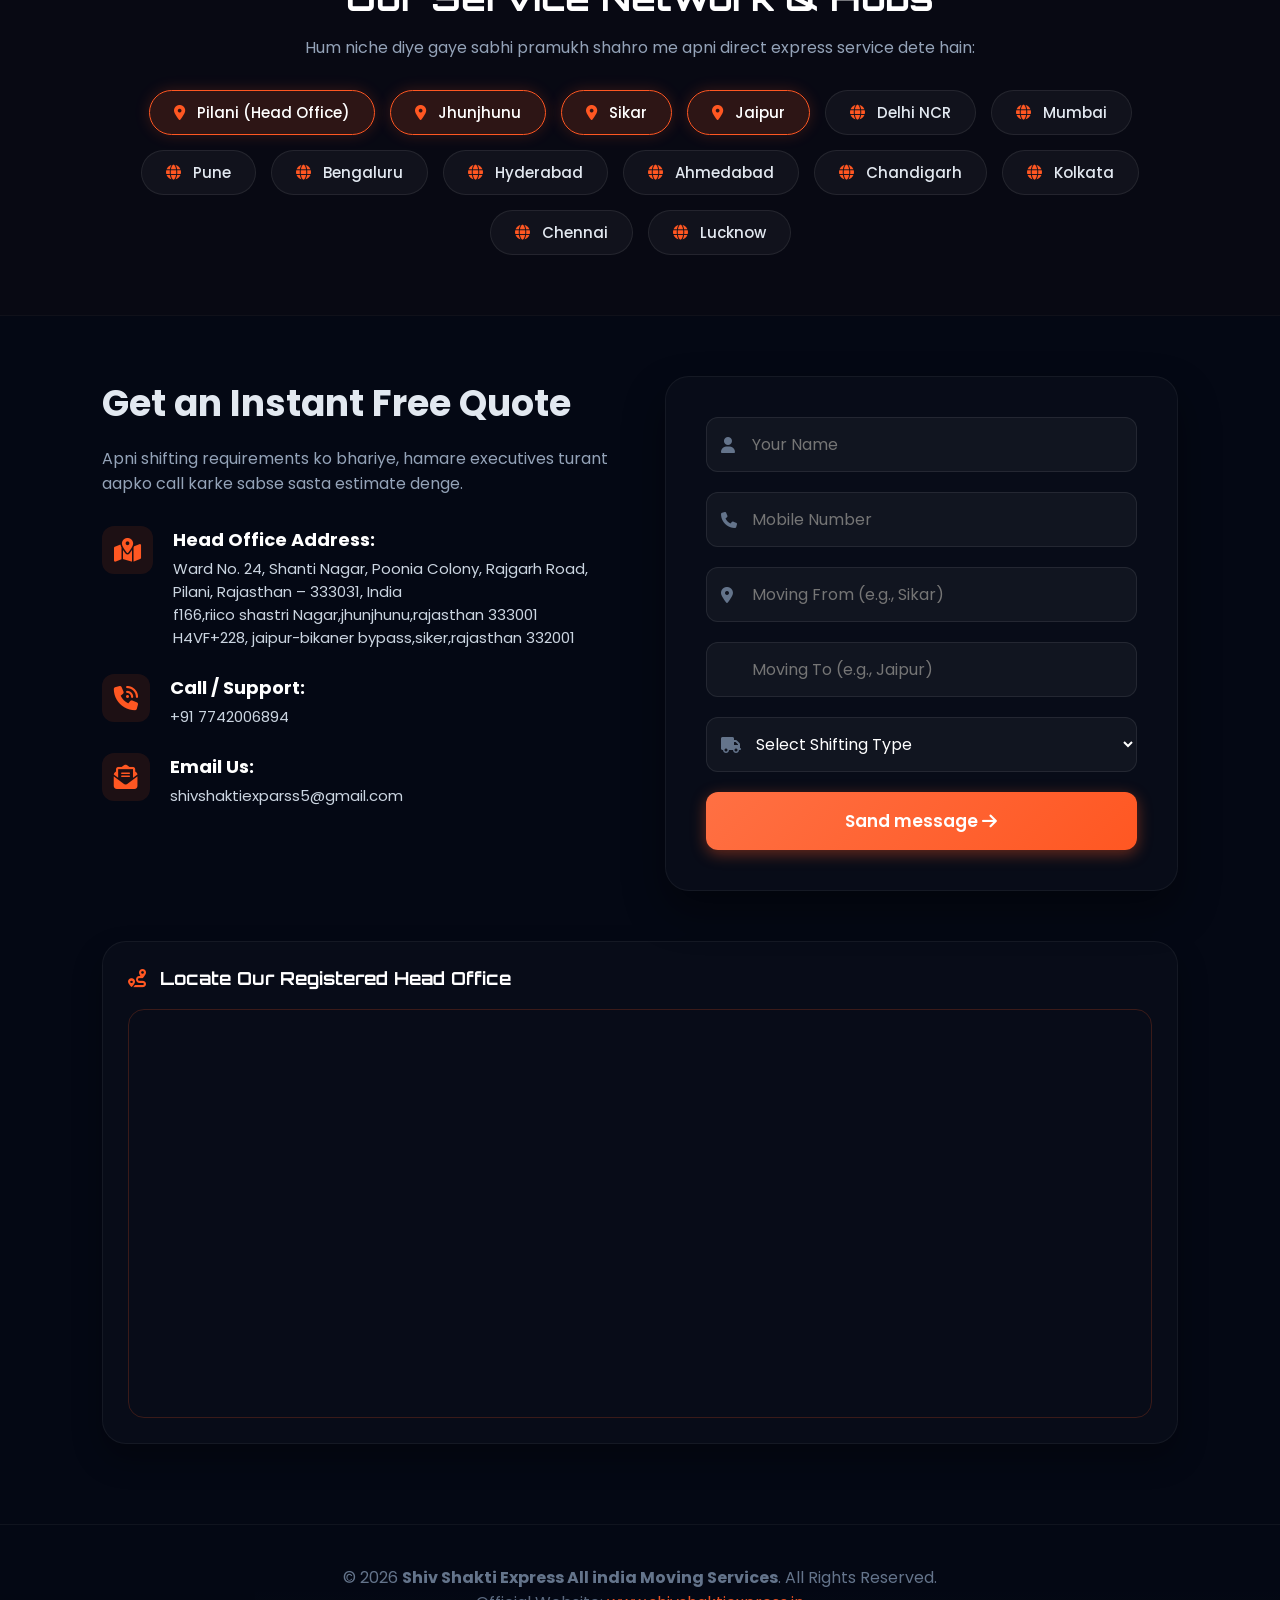
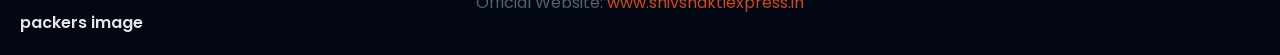
==== commit 6bc78b8c: "Update index.html" ====
--- a/index.html
+++ b/index.html
@@ -38,7 +38,7 @@
     <section id="home" class="hero-section">
         <div class="hero-content">
             <div class="badge-premium"><i class="fas fa-shield-alt"></i> Government Approved & ISO Certified</div>
-            <h2>Fast, Safe & Reliable <span>Shiv shakti express All Moving Services</span></h2>
+            <h2>Fast, Safe & Reliable <span>Shiv shakti express All india  Moving Services</span></h2>
             <p>Ghar shifting ho ya gaadi transport, Shiv Shakti Express ke sath paiye tension-free premium relocation services pure India me.</p>
             <div class="hero-btns">
                 <a href="#contact" class="btn-primary"><i class="fas fa-truck-loading"></i> Book Move Now</a>
